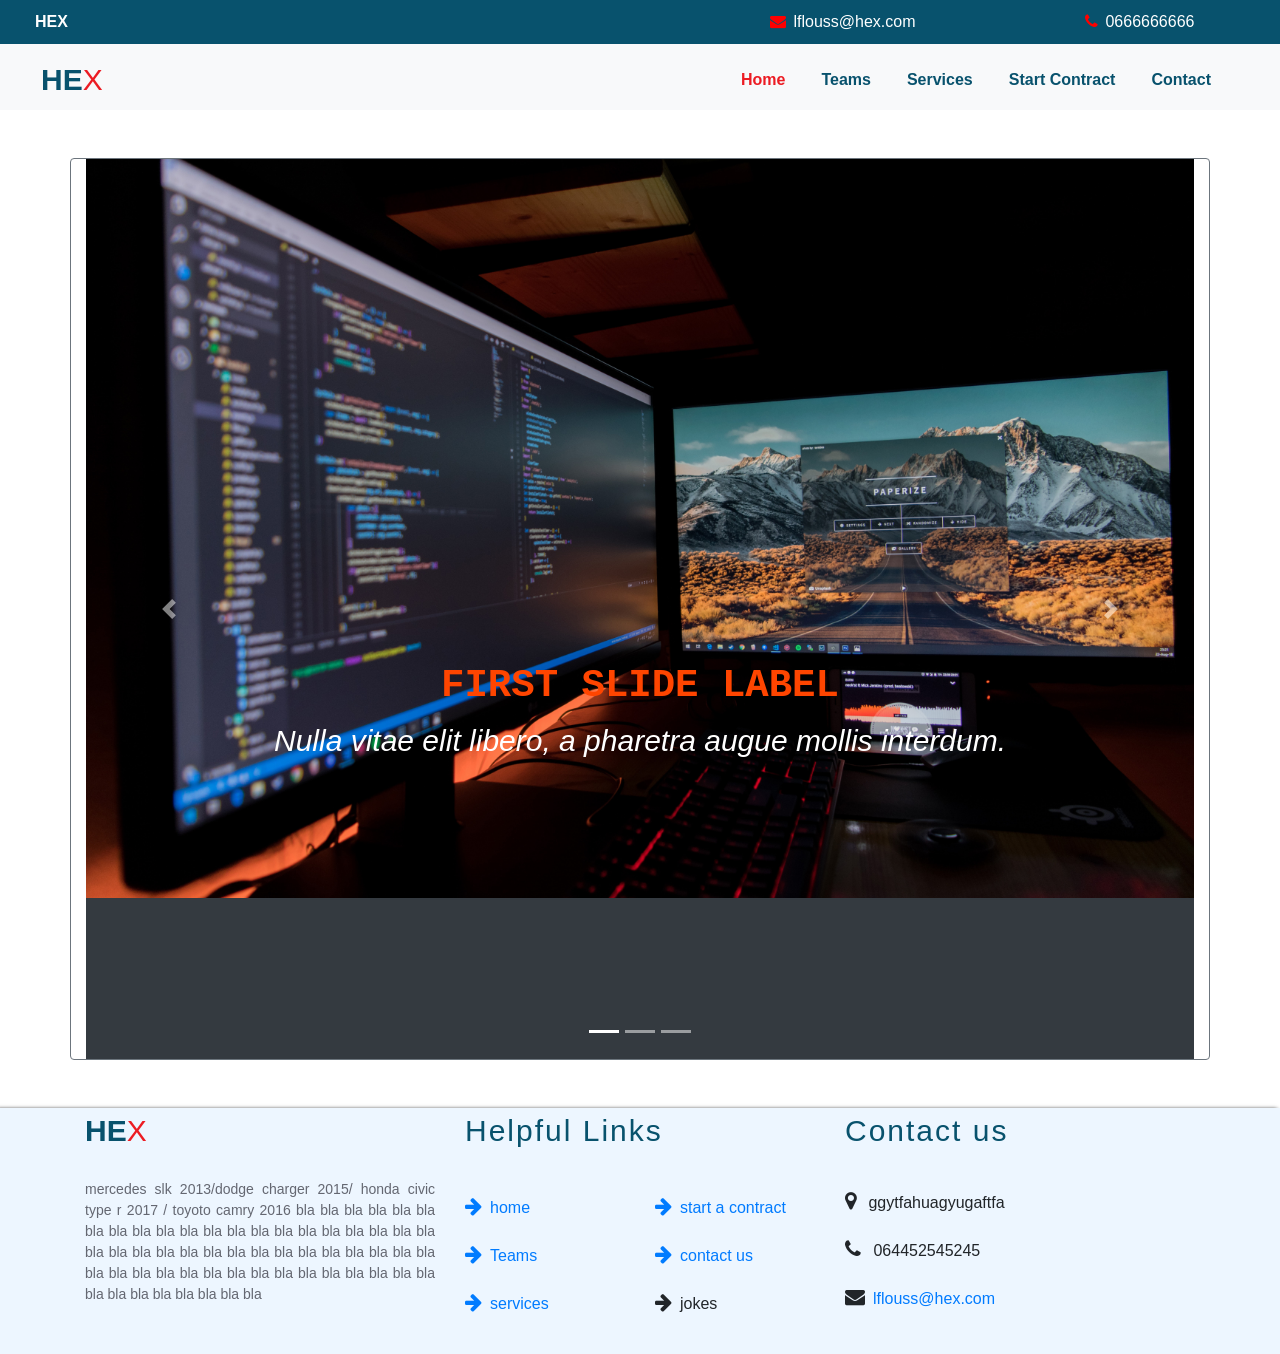
==== index.html @ 20337694 "'first prototype" ====
<!DOCTYPE html>
<html>
<head>
	<meta charset="utf-8">
	<title>HEX</title>
	<meta name="viewport" content="width=device-width, initial-scale=1, shrink-to-fit=no">
	<link rel="stylesheet" href="https://cdnjs.cloudflare.com/ajax/libs/font-awesome/4.7.0/css/font-awesome.min.css">
	<!--Links for css-->
	<link rel="stylesheet" type="text/css" href="css/bootstrap.min.css">
	<link rel="stylesheet" type="text/css" href="css/fontawesome.min.css">
	<link rel="stylesheet" type="text/css" href="css/style.css">
</head>
<body>
	<!--Start Upper bar --->
      <div class="Upper-bar">
        <div class="container-fluid">
            <div class="row">
                <div class="col-sm-3 col-md  col-lg-7">
                    <a href="index.html"><strong> HEX</strong></a>
                </div>
                <div class="col-sm-6 col-md col-lg-3">
                    <a href="mailto:lflouss@hex.com"><i class="fa fa-envelope "></i> lflouss@hex.com</a>
                </div>
                <div class="col-sm-3 col-md col-lg-1.5">
                    <a href="https://www.google.com/search?q=dude+with+anime+glares&sxsrf=ALeKk004pT0_c4ZD56eqXZ0tZW7G7gRE-Q:1601569937985&source=lnms&tbm=isch&sa=X&ved=2ahUKEwj94PH56JPsAhXV3YUKHRAsCNIQ_AUoAXoECAsQAw&biw=1366&bih=657#imgrc=ymPOLWPreHEe1M"><i class="fa fa-phone "></i> 0666666666</a>
                </div>
            </div>
        </div>

     </div>
<!--End Upper bar --->
<!-- Start navbar--->
 <nav class="navbar navbar-expand-lg navbar-light bg-light">
 	<div class="container-fluid">
			  <a class="navbar-brand" href="index.html">
			  	<span>HE</span><span>X</span>
			  </a>
			  <button class="navbar-toggler" type="button" data-toggle="collapse" data-target="#main-bar" aria-controls="main-bar" aria-expanded="false" aria-label="Toggle navigation">
			    <span class="navbar-toggler-icon"></span>
			  </button>

			  <div class="collapse navbar-collapse" id="main-bar">
			    <ul class="navbar-nav ml-auto">
			      <li class="nav-item active">
			        <a class="nav-link" href="index.html">Home <span class="sr-only">(current)</span></a>
			      </li>
			      <li class="nav-item ">
			        <a class="nav-link" href="page_teams.html">Teams </a>
			      </li>
			      <li class="nav-item ">
			        <a class="nav-link" href="page_service.html">Services</a>
			      </li>
			       <li class="nav-item">
			        <a class="nav-link" href="page_contract.html">Start Contract</a>
			      </li>
			       <li class="nav-item">
			        <a class="nav-link" href="page_contact_us.html">Contact</a>
			      </li>
			     </ul>
			    
			   
			  </div>
	</div>
</nav>
<!-- end navbar---->

<!-- start Slider---->
<div class="container  my-5 border border-secondary rounded">
	<div id="carouselExampleCaptions" class="carousel slide bg-dark" data-ride="carousel">
		  <ol class="carousel-indicators">
		    <li data-target="#carouselExampleCaptions" data-slide-to="0" class="active"></li>
		    <li data-target="#carouselExampleCaptions" data-slide-to="1"></li>
		    <li data-target="#carouselExampleCaptions" data-slide-to="2"></li>
		  </ol>
		  <div class="carousel-inner">
		    <div class="carousel-item active">
		      <img src="images/s2.jpg" class="d-block w-100" alt="...">
		      <div class="carousel-caption d-none d-md-block">
		        <h5>First slide label</h5>
		        <p>Nulla vitae elit libero, a pharetra augue mollis interdum.</p>
		      </div>
		    </div>
		    <div class="carousel-item">
		      <img src="images/s3.jpg" class="d-block w-100" alt="...">
		      <div class="carousel-caption d-none d-md-block">
		        <h5>Second slide label</h5>
		        <p>Lorem ipsum dolor sit amet, consectetur adipiscing elit.</p>
		      </div>
		    </div>
		    <div class="carousel-item">
		      <img src="images/s4.jpg" class="d-block w-100" alt="...">
		      <div class="carousel-caption d-none d-md-block">
		        <h5>Third slide label</h5>
		        <p>Praesent commodo cursus magna, vel scelerisque nisl consectetur.</p>
		      </div>
		    </div>
		  </div>
		  <a class="carousel-control-prev" href="#carouselExampleCaptions" role="button" data-slide="prev">
		    <span class="carousel-control-prev-icon" aria-hidden="true"></span>
		    <span class="sr-only">Previous</span>
		  </a>
		  <a class="carousel-control-next" href="#carouselExampleCaptions" role="button" data-slide="next">
		    <span class="carousel-control-next-icon" aria-hidden="true"></span>
		    <span class="sr-only">Next</span>
		  </a>
	</div>
</div>
<!-- END SLIDER -->
		
	
  <!--footer-->
  <div class="Footer">
	<div class="container">
	  <div class="row">
	   <div class="col-sm-4">
		 <div class="site-info">
		   <h2 class="text-left"><span>HE</span><span>X</span></h2>
			 <p>mercedes slk 2013/dodge charger 2015/ honda civic type r 2017 / toyoto camry 2016 bla bla bla bla bla bla bla 
				bla bla bla bla bla bla bla bla bla bla bla bla bla 
				bla bla bla bla bla bla bla bla bla bla bla bla bla 
				bla bla bla bla bla bla bla bla bla bla bla bla bla 
				bla bla bla bla bla bla bla bla bla bla bla bla bla </p>
			 
		 </div>
	   </div>
	   <div class="col-sm-4">
		  <div class="helpful-links text-left">
		   <h2>Helpful Links</h2>
			<div class="row">
			  <div class="col">
				<ul class="list-unstyled">
				  <li><a href="index.html"><i class="befor fa fa-arrow-right"></i>home</li></a>
				  <li><a href="page_teams.html"><i class="befor fa fa-arrow-right"></i>Teams</li></a>
				  <li><a href="page_service.html"><i class="befor fa fa-arrow-right"></i>services</li></a>
				</ul>
			  </div>
			  <div class="col">
				<ul class="list-unstyled">
				  <li><a href="page_contract.html"><i class="befor fa fa-arrow-right"></i>start a contract</li></a>
				  <li><a href="page_contact_us.html"><i class="befor fa fa-arrow-right"></i>contact us</li></a>
				  <li><a onclick=joking() ><i class="befor fa fa-arrow-right"></i>jokes</li></a>
				</ul>
			  </div>
 
			</div>
		  </div>
	   </div>
	   <div class="col-sm-4">
		  <div class="contact text-left">
			<h2>Contact us</h2>
			<ul class="list-unstyled">
			  <li><i class="befor fa fa-map-marker "></i>  ggytfahuagyugaftfa</li>
			   <li><i class="befor fa  fa-phone"></i>   064452545245</li>
				<li><i class="befor fa fa-envelope"></i><a href="mailto:lflouss@hex.com?subject=contact" style="text-decoration: none;">lflouss@hex.com</a></li>
			</ul>
		  </div>
	   </div>
		
	  </div>
	</div>
 
  </div>
  
 
 
	 <!---Emd Footer --->
 
 
 
	 <script src="jokes.js"></script>
	 <script src="https://code.jquery.com/jquery-3.5.1.slim.min.js" integrity="sha384-DfXdz2htPH0lsSSs5nCTpuj/zy4C+OGpamoFVy38MVBnE+IbbVYUew+OrCXaRkfj" crossorigin="anonymous"></script>
	 <script src="https://cdn.jsdelivr.net/npm/popper.js@1.16.1/dist/umd/popper.min.js" integrity="sha384-9/reFTGAW83EW2RDu2S0VKaIzap3H66lZH81PoYlFhbGU+6BZp6G7niu735Sk7lN" crossorigin="anonymous"></script>
	 <script src="https://stackpath.bootstrapcdn.com/bootstrap/4.5.2/js/bootstrap.min.js" integrity="sha384-B4gt1jrGC7Jh4AgTPSdUtOBvfO8shuf57BaghqFfPlYxofvL8/KUEfYiJOMMV+rV" crossorigin="anonymous"></script>
   </body>
 </html>
---- css/style.css ----
/*
theme name : tahar 
theme coder : karkaza 
FirstColor : ;
SecondColor: ;
*/

/* Start Upper bar*/

.Upper-bar{
    background-color: #08526d;
    color: #fff;
    padding: 10px;
    align-items: center;
}
.container-fluid a{
    color: #fff; text-decoration: none; margin-right: 10px; margin-left: 10px;  margin-bottom: -5px;
    
}
.container-fluid a i{
    color: red; margin-right: 3px; 
    
}


/*End Upper bar*/
/*start navbar */

.navbar-brand > span{
  font-size: 30px;
}
.navbar-brand span:first-child{
    font-weight: bold;
    color: #08526d;
}
.navbar-brand span:last-child{
    color: #ec1c23;
}
.navbar-light .navbar-nav{
    margin-right: 20px;
}
.navbar-light .navbar-nav .nav-link {
    font-size: 16px;
    font-weight: bold;
    color: #08526d;
    margin-left: 10px;
}
.navbar-light .navbar-nav .nav-link:hover{
    color: #ec1c23;
    -webkit-background-size:cover !important;
    -moz-background-size: cover;
    -o-background-size:cover;
}

.navbar-light .navbar-nav .active>.nav-link {
    color: #ec1c23 !important;
}
/*end navbar*/
/*start slider*/

.carousel-item{
    height: 100vh;
    min-height: 300px;
    background:no-repeat center center scroll;
    -webkit-background-size:cover !important;
    -moz-background-size: cover;
    -o-background-size:cover;
}
.carousel-caption{
    /*margin-bottom: 230px;*/
    bottom: 260px;
    
}
.carousel-caption h5{
    text-transform: uppercase; 
    font-size: xxx-large;
    font-weight: bold;
    font-family: monospace;
    color: orangered;

}
.carousel-caption p{
    font-size: 30px;
    font-style: oblique;
    font-weight: 100;
}

/*end slider*/

/* Start Teams*/
body{
    height: 200px;
}
.teams {
  padding: 20px 0;
}

/* .teams  h1 {
    font-size: 40px;
    color: #08526d;
     margin-bottom: -.5rem;
    letter-spacing: 5px;
} */
.teams p{
    font-size: 14px;
    color:#3a3c46c4;
    margin-bottom: 20px;
    font-weight: 400;
}
.teams span{
    font-size: 34px;
    color:#3a3c46c4;
    font-weight: 400;
    color: #ec1c23;

}
.teams .card {
    margin-bottom: 15px;
}
.teams .card a {
    position: relative;
    margin-left: 7px;
    bottom: -7px;
    /*left: 65px;*/
    border: 10px;
    padding: 2px 8px;
}
.teams .card .btn{
  color: #fff;
  background-color: #0c749abf;
}
.teams .card .btn:hover{
  color: #fff;
  background-color: #ec1c23;
}
.teams .card .card-link{
  color: #0c749abf;
}
.teams .card .card-link:hover{
  color: #ec1c23;
}

/*End Teams */

/* Start Footer */

.Footer {
    margin-top: 20px;
 background-color: rgb(0 123 255 / 7%);
     box-shadow: -3px 1px 4px 0px black;
}
.Footer .container {
   
    
}
.Footer .row{
    padding: 40px 0;
}
.Footer .site-info h2,.helpful-links h2,.contact h2{
  font-size: 30px;
  margin-bottom: 30px;
  font-family: unset;
}
.Footer .helpful-links h2,.contact h2{
    color: #08526d;
    letter-spacing: 2px;
}
.site-info h2 span:first-child{
    font-weight: bold;
    color: #08526d;
}
.site-info h2 span:last-child{
    color: #ec1c23;
}
.site-info p{
    font-size: 14px;
    color:#3a3c46c4;
    margin-bottom: 20px;
    font-weight: 400;
    text-align: justify;
}
.Footer .site-info a {
    position: absolute;
    right: 270px;
    text-decoration: none;
}
.Footer .site-info .fa,.helpful-links  .fa, .contact .fa{
    margin-right: 8px;
    font-size: 20px;

}

.Footer .row {
    padding: 5px 0;
}
.Footer .helpful-links ul li{
   line-height: 3;
}
.contact ul li{
     line-height: 3;
}
/*END Footer */
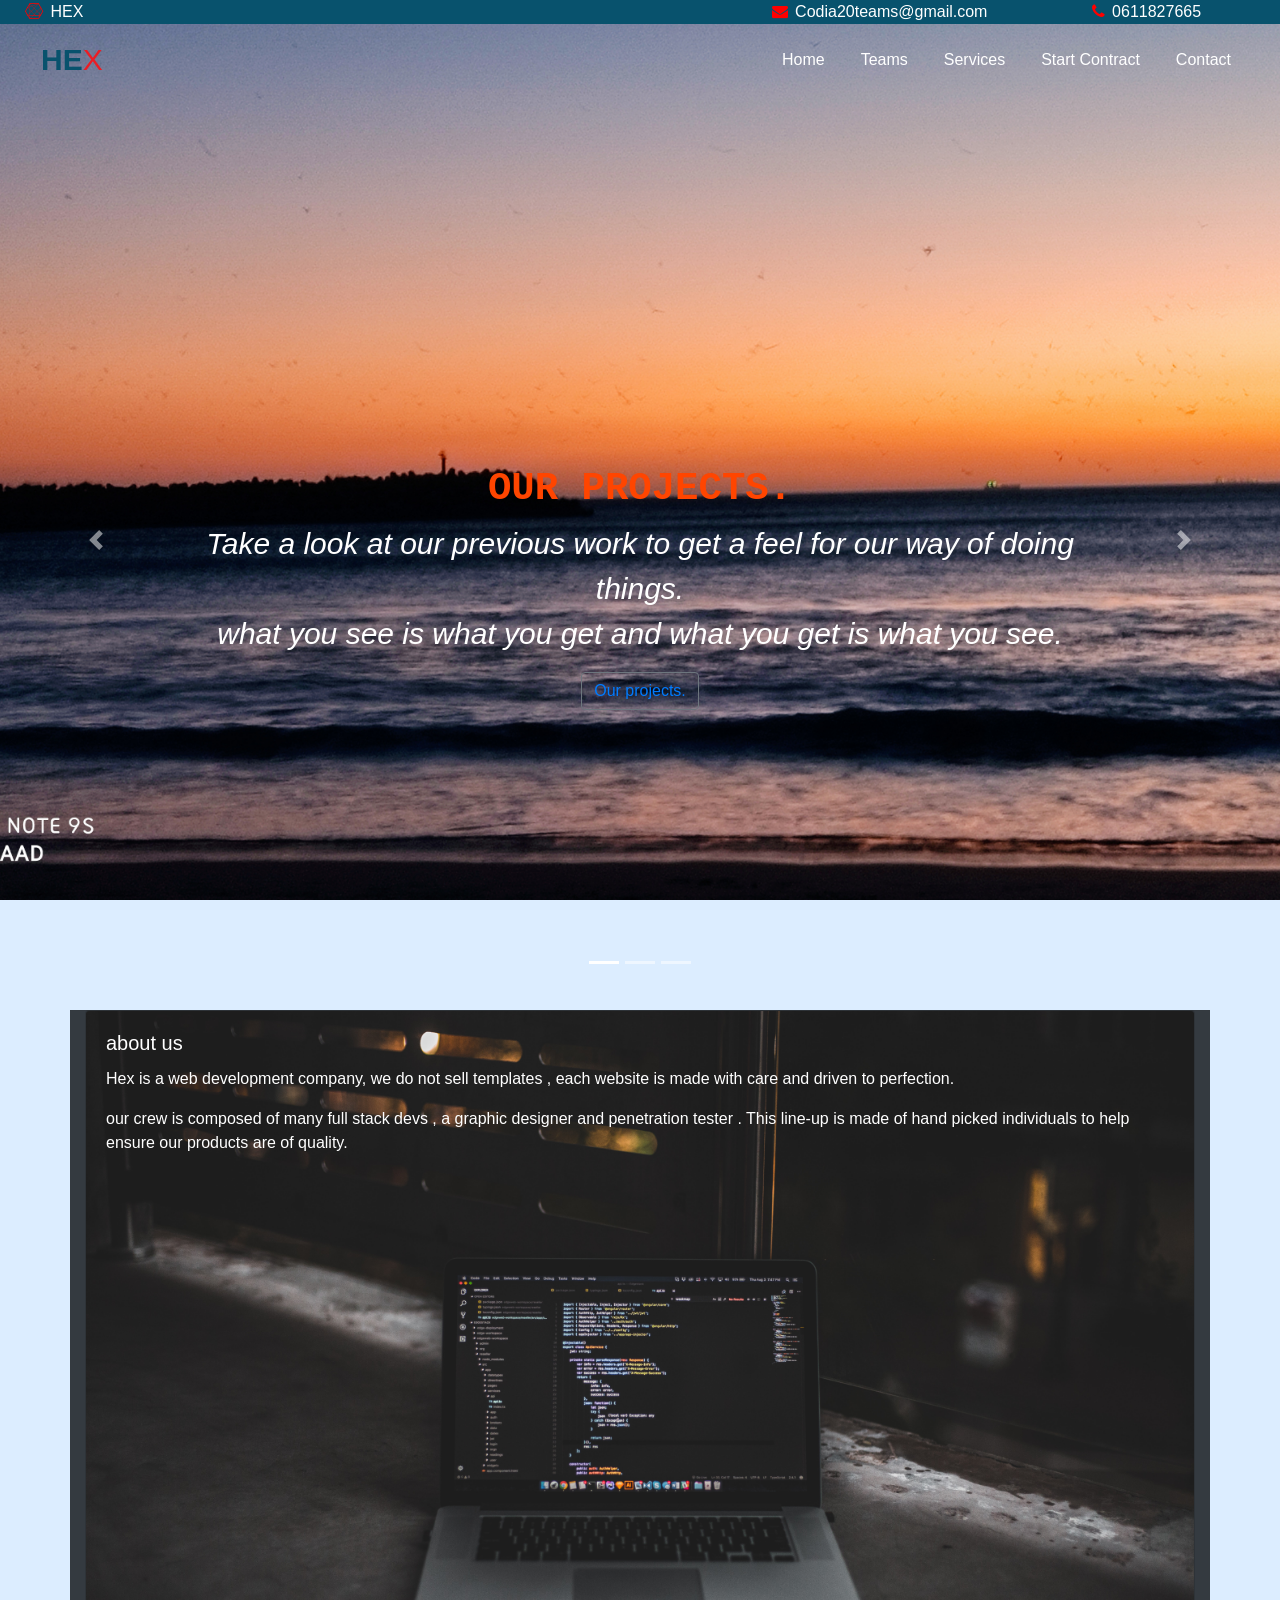
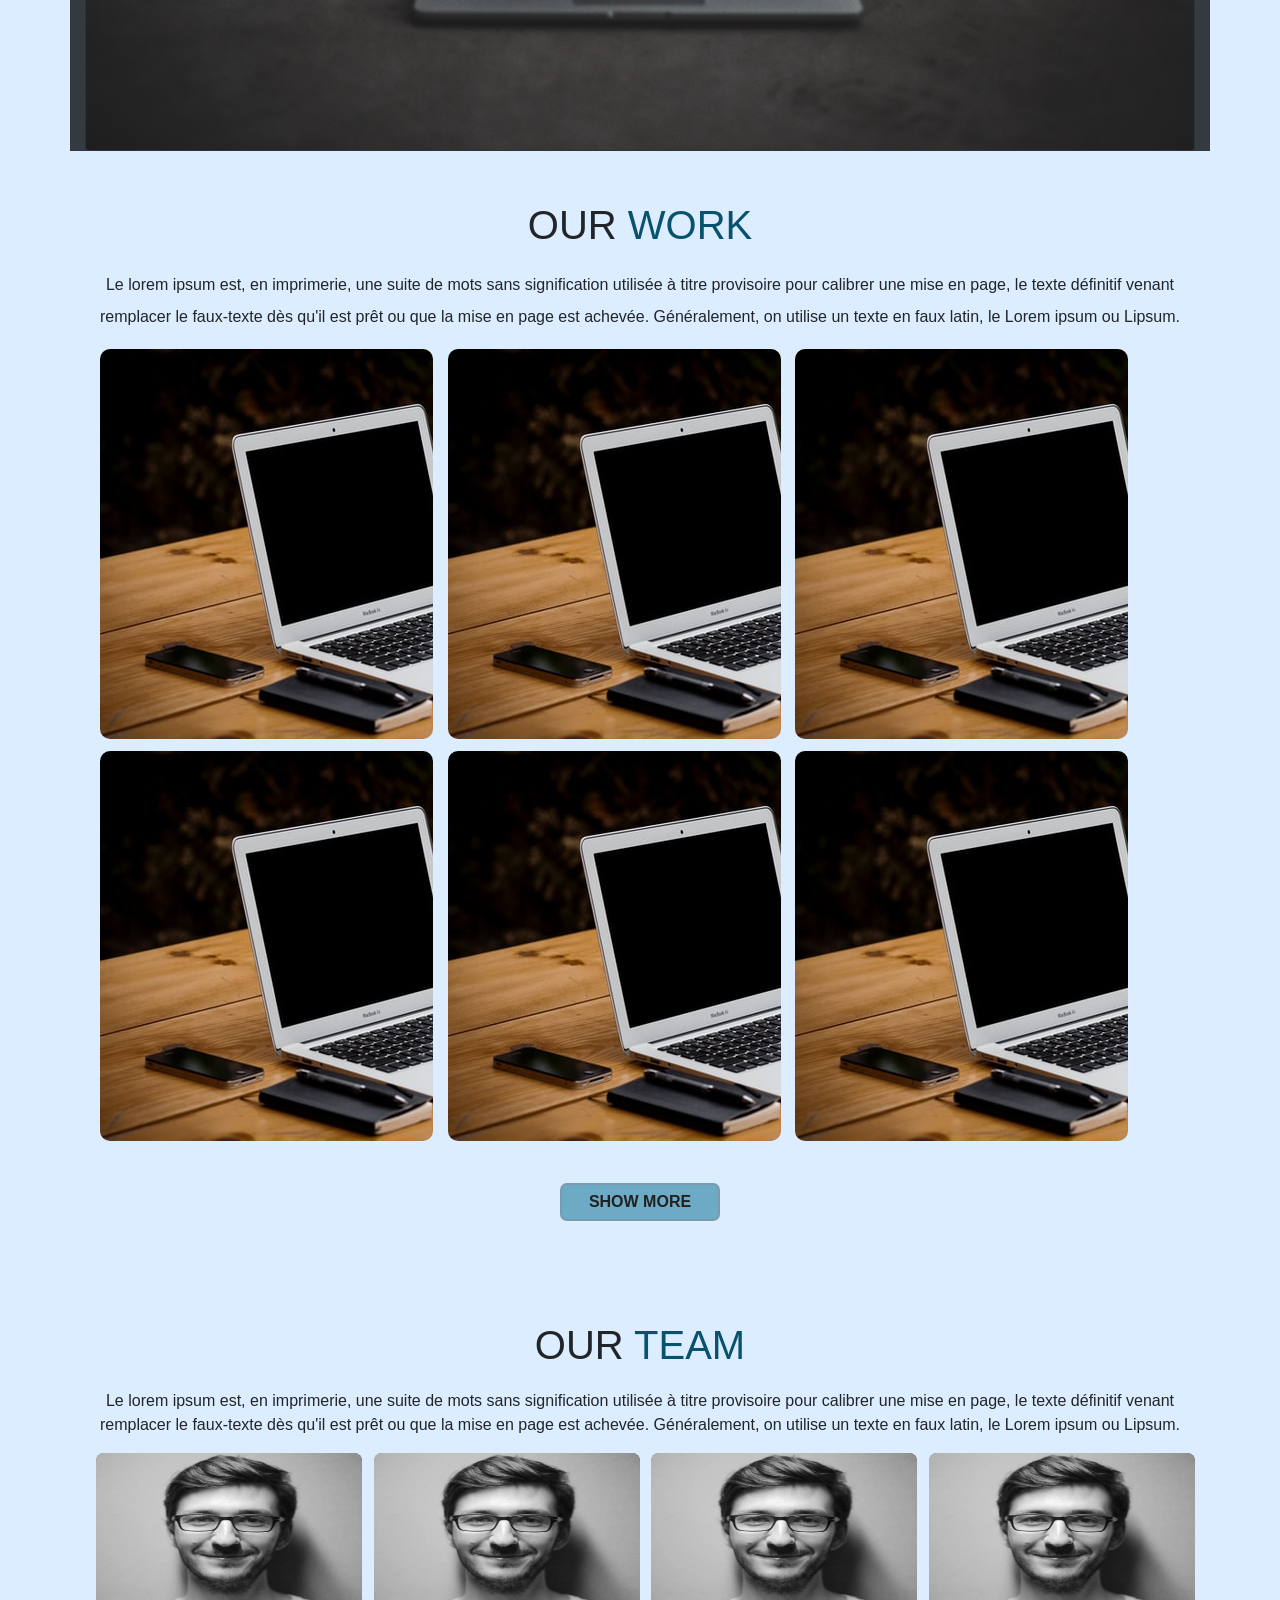
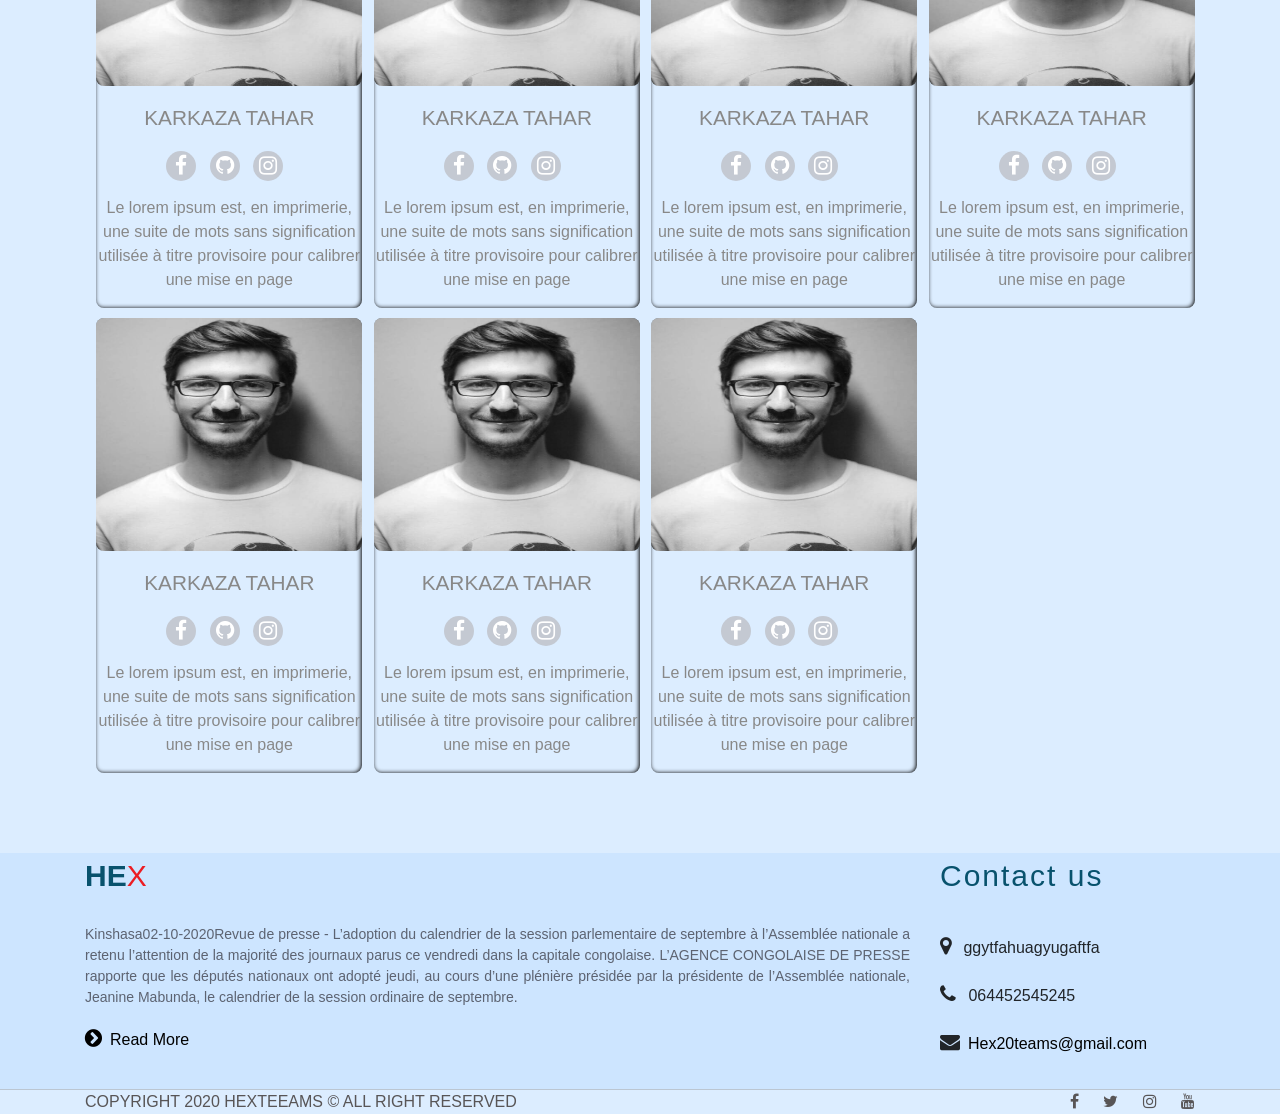
==== commit ddd2f2da: "newest" ====
--- a/index.html
+++ b/index.html
@@ -8,21 +8,23 @@
 	<!--Links for css-->
 	<link rel="stylesheet" type="text/css" href="css/bootstrap.min.css">
 	<link rel="stylesheet" type="text/css" href="css/fontawesome.min.css">
-	<link rel="stylesheet" type="text/css" href="css/style.css">
+	<link rel="stylesheet" type="text/css" href="css/mod2style.css">
 </head>
 <body>
+<section class="back">
+ <div class="sticky-top">
 	<!--Start Upper bar --->
       <div class="Upper-bar">
         <div class="container-fluid">
             <div class="row">
                 <div class="col-sm-3 col-md  col-lg-7">
-                    <a href="index.html"><strong> HEX</strong></a>
+                    <a href="#"><i class="fa fa-connectdevelop"></i> HEX</a>
                 </div>
                 <div class="col-sm-6 col-md col-lg-3">
-                    <a href="mailto:lflouss@hex.com"><i class="fa fa-envelope "></i> lflouss@hex.com</a>
+                    <a href="#"><i class="fa fa-envelope "></i> Codia20teams@gmail.com</a>
                 </div>
                 <div class="col-sm-3 col-md col-lg-1.5">
-                    <a href="https://www.google.com/search?q=dude+with+anime+glares&sxsrf=ALeKk004pT0_c4ZD56eqXZ0tZW7G7gRE-Q:1601569937985&source=lnms&tbm=isch&sa=X&ved=2ahUKEwj94PH56JPsAhXV3YUKHRAsCNIQ_AUoAXoECAsQAw&biw=1366&bih=657#imgrc=ymPOLWPreHEe1M"><i class="fa fa-phone "></i> 0666666666</a>
+                    <a href="#"><i class="fa fa-phone "></i> 0611827665</a>
                 </div>
             </div>
         </div>
@@ -30,43 +32,42 @@
      </div>
 <!--End Upper bar --->
 <!-- Start navbar--->
- <nav class="navbar navbar-expand-lg navbar-light bg-light">
- 	<div class="container-fluid">
-			  <a class="navbar-brand" href="index.html">
-			  	<span>HE</span><span>X</span>
-			  </a>
-			  <button class="navbar-toggler" type="button" data-toggle="collapse" data-target="#main-bar" aria-controls="main-bar" aria-expanded="false" aria-label="Toggle navigation">
-			    <span class="navbar-toggler-icon"></span>
-			  </button>
-
-			  <div class="collapse navbar-collapse" id="main-bar">
-			    <ul class="navbar-nav ml-auto">
-			      <li class="nav-item active">
-			        <a class="nav-link" href="index.html">Home <span class="sr-only">(current)</span></a>
-			      </li>
-			      <li class="nav-item ">
-			        <a class="nav-link" href="page_teams.html">Teams </a>
-			      </li>
-			      <li class="nav-item ">
-			        <a class="nav-link" href="page_service.html">Services</a>
-			      </li>
-			       <li class="nav-item">
-			        <a class="nav-link" href="page_contract.html">Start Contract</a>
-			      </li>
-			       <li class="nav-item">
-			        <a class="nav-link" href="page_contact_us.html">Contact</a>
-			      </li>
-			     </ul>
-			    
-			   
-			  </div>
-	</div>
+ <nav class="navbar  navbar-expand-lg " style="background-color: transparent;">
+  <div class="container-fluid">
+        <a class="navbar-brand" href="#">
+          <span>HE</span><span>X</span>
+        </a>
+        <button class="navbar-toggler navbar-light bg-light" type="button" data-toggle="collapse" data-target="#main-bar" aria-controls="main-bar" aria-expanded="false" aria-label="Toggle navigation">
+          <span class="navbar-toggler-icon"></span>
+        </button>
+
+        <div class="collapse navbar-collapse" id="main-bar">
+          <ul class="navbar-nav ml-auto">
+            <li class="nav-item active">
+              <a class="nav-link" href="index.html">Home </a>
+            </li>
+            <li class="nav-item ">
+              <a class="nav-link" href="teams.html">Teams </a>
+            </li>
+            <li class="nav-item ">
+              <a class="nav-link" href="page_service.html">Services</a>
+            </li>
+             <li class="nav-item">
+              <a class="nav-link" href="page_contract.html">Start Contract</a>
+            </li>
+             <li class="nav-item">
+              <a class="nav-link" href="page_contact_us.html">Contact</a>
+            </li>
+           </ul>
+          
+         
+        </div>
+  </div>
 </nav>
+</div>
 <!-- end navbar---->
-
 <!-- start Slider---->
-<div class="container  my-5 border border-secondary rounded">
-	<div id="carouselExampleCaptions" class="carousel slide bg-dark" data-ride="carousel">
+	<div id="carouselExampleCaptions" class="carousel slide" data-ride="carousel">
 		  <ol class="carousel-indicators">
 		    <li data-target="#carouselExampleCaptions" data-slide-to="0" class="active"></li>
 		    <li data-target="#carouselExampleCaptions" data-slide-to="1"></li>
@@ -74,24 +75,27 @@
 		  </ol>
 		  <div class="carousel-inner">
 		    <div class="carousel-item active">
-		      <img src="images/s2.jpg" class="d-block w-100" alt="...">
+		      
 		      <div class="carousel-caption d-none d-md-block">
-		        <h5>First slide label</h5>
-		        <p>Nulla vitae elit libero, a pharetra augue mollis interdum.</p>
+		        <h5>Our Projects.</h5>
+            <p>Take a look at our previous work to get a feel for our way of doing things. <br> <i> what you see is what you get and what you get is what you see.</i></p>
+            <button  type="button" class="btn btn-outline-secondary"><a href="#projects"> Our projects.</a></button>
 		      </div>
 		    </div>
 		    <div class="carousel-item">
-		      <img src="images/s3.jpg" class="d-block w-100" alt="...">
+		      
 		      <div class="carousel-caption d-none d-md-block">
-		        <h5>Second slide label</h5>
-		        <p>Lorem ipsum dolor sit amet, consectetur adipiscing elit.</p>
+		        <h5>HEX, websites woth hex the value</h5>
+		        <p>We are a company founded by 6 proud persons, together we are the Hexagon. <br>And the costumer is the 4th dimention.</p>
+            <button href="" type="button" class="btn btn-outline-secondary"><a href="#aboutus"> About us</a></button>
 		      </div>
 		    </div>
 		    <div class="carousel-item">
-		      <img src="images/s4.jpg" class="d-block w-100" alt="...">
+		      
 		      <div class="carousel-caption d-none d-md-block">
-		        <h5>Third slide label</h5>
-		        <p>Praesent commodo cursus magna, vel scelerisque nisl consectetur.</p>
+		        <h5>Meet the Hexagon .</h5>
+		        <p>Have a look at our humble crew, we want you to feel home. <br> yet, Treated as a guest.</p>
+             <button href="#crew" type="button" class="btn btn-outline-secondary">Soliders</button>
 		      </div>
 		    </div>
 		  </div>
@@ -103,73 +107,236 @@
 		    <span class="carousel-control-next-icon" aria-hidden="true"></span>
 		    <span class="sr-only">Next</span>
 		  </a>
-	</div>
-</div>
-<!-- END SLIDER -->
-		
-	
-  <!--footer-->
-  <div class="Footer">
-	<div class="container">
-	  <div class="row">
-	   <div class="col-sm-4">
-		 <div class="site-info">
-		   <h2 class="text-left"><span>HE</span><span>X</span></h2>
-			 <p>mercedes slk 2013/dodge charger 2015/ honda civic type r 2017 / toyoto camry 2016 bla bla bla bla bla bla bla 
-				bla bla bla bla bla bla bla bla bla bla bla bla bla 
-				bla bla bla bla bla bla bla bla bla bla bla bla bla 
-				bla bla bla bla bla bla bla bla bla bla bla bla bla 
-				bla bla bla bla bla bla bla bla bla bla bla bla bla </p>
-			 
-		 </div>
-	   </div>
-	   <div class="col-sm-4">
-		  <div class="helpful-links text-left">
-		   <h2>Helpful Links</h2>
-			<div class="row">
-			  <div class="col">
-				<ul class="list-unstyled">
-				  <li><a href="index.html"><i class="befor fa fa-arrow-right"></i>home</li></a>
-				  <li><a href="page_teams.html"><i class="befor fa fa-arrow-right"></i>Teams</li></a>
-				  <li><a href="page_service.html"><i class="befor fa fa-arrow-right"></i>services</li></a>
-				</ul>
-			  </div>
-			  <div class="col">
-				<ul class="list-unstyled">
-				  <li><a href="page_contract.html"><i class="befor fa fa-arrow-right"></i>start a contract</li></a>
-				  <li><a href="page_contact_us.html"><i class="befor fa fa-arrow-right"></i>contact us</li></a>
-				  <li><a onclick=joking() ><i class="befor fa fa-arrow-right"></i>jokes</li></a>
-				</ul>
-			  </div>
+	</div>	
+</section>
+	<!-- END SLIDER -->
+
+  <!-- Start About Us -->
+
+      <div id="aboutus" class="container bg-dark">
+        <div class="card bg-dark text-white">
+          <img src="images/im2.jpg" class="card-img" alt="mhaymed">
+          <div class="card-img-overlay">
+            <h5 class="card-title">about us</h5>
+            <p class="card-text">Hex is a web development company, we do not sell templates , each website is made with care and driven to perfection. </p>
+            <p class="card-text">our crew is composed of many full stack devs , a graphic designer and penetration tester . This line-up is made of hand picked individuals to help ensure our products are of quality.</p>
+          </div>
+          </div>
+      </div>
+
+  <!-- End About Us ---> 
+<!--- Start Our Work -->
+ <div class="our-work text-center" id="projects">
+   <div class="container">
+    <h2 class="upper">our<span class="main-color"> work</span></h2>
+     <p>Le lorem ipsum est, en imprimerie, une suite de mots sans signification utilisée à titre provisoire pour calibrer une mise en page, le texte définitif venant remplacer le faux-texte dès qu'il est prêt ou que la mise en page est achevée. Généralement, on utilise un texte en faux latin, le Lorem ipsum ou Lipsum.</p>
+     <div class="items-box">
+       <div class="item">
+         <img src="images/im22.jpg" alt=""/>
+         <div class="over">
+           <h4 class="upper">web design</h4>
+           <p>remplacer le faux-texte dès qu'il est prêt ou que la mise en page est achevée. Généralement, on utilise un texte en faux latin, le Lorem ipsum ou Lipsum.</p>
+           <button class="upper"> show project</button>
+         </div>
+       </div>
+       <div class="item">
+         <img src="images/im22.jpg" alt=""/>
+         <div class="over">
+           <h4 class="upper">web design</h4>
+           <p>remplacer le faux-texte dès qu'il est prêt ou que la mise en page est achevée. Généralement, on utilise un texte en faux latin, le Lorem ipsum ou Lipsum.</p>
+           <button class="upper"> show project</button>
+         </div>
+       </div>
+       <div class="item">
+         <img src="images/im22.jpg" alt=""/>
+         <div class="over">
+           <h4 class="upper">web design</h4>
+           <p>remplacer le faux-texte dès qu'il est prêt ou que la mise en page est achevée. Généralement, on utilise un texte en faux latin, le Lorem ipsum ou Lipsum.</p>
+           <button class="upper"> show project</button>
+         </div>
+       </div>
+       <div class="item">
+         <img src="images/im22.jpg" alt=""/>
+         <div class="over">
+           <h4 class="upper">web design</h4>
+           <p>remplacer le faux-texte dès qu'il est prêt ou que la mise en page est achevée. Généralement, on utilise un texte en faux latin, le Lorem ipsum ou Lipsum.</p>
+           <button class="upper"> show project</button>
+         </div>
+       </div>
+       <div class="item">
+         <img src="images/im22.jpg" alt=""/>
+         <div class="over">
+           <h4 class="upper">web design</h4>
+           <p>remplacer le faux-texte dès qu'il est prêt ou que la mise en page est achevée. Généralement, on utilise un texte en faux latin, le Lorem ipsum ou Lipsum.</p>
+           <button class="upper"> show project</button>
+         </div>
+       </div>
+       <div class="item">
+         <img src="images/im22.jpg" alt=""/>
+         <div class="over">
+           <h4 class="upper">web design</h4>
+           <p>remplacer le faux-texte dès qu'il est prêt ou que la mise en page est achevée. Généralement, on utilise un texte en faux latin, le Lorem ipsum ou Lipsum.</p>
+           <button class="upper"> show project</button>
+         </div>
+       </div>
+       <div class="item hidden">
+         <img src="images/im22.jpg" alt=""/>
+       </div>
+       <div class="item hidden">
+         <img src="images/im22.jpg" alt=""/>
+       </div>
+       <div class="item hidden">
+         <img src="images/im22.jpg" alt=""/>
+       </div>
+     </div>
+     <button class="show-more upper">show more</button>
+   </div>
+ </div>
+<!-- END Our work -->
+<!-- Start Our team -->
+ <div class="our-team text-center" id="crew">
+   <div class="container">
+     <h2 class="upper">our<span class="main-color"> team</span></h2>
+     <p class="main">Le lorem ipsum est, en imprimerie, une suite de mots sans signification utilisée à titre provisoire pour calibrer une mise en page, le texte définitif venant remplacer le faux-texte dès qu'il est prêt ou que la mise en page est achevée. Généralement, on utilise un texte en faux latin, le Lorem ipsum ou Lipsum.</p>
+     <div class="the-team">
+       <div class="person">
+         <img src="images/p1.jpg">
+         <h3 class="upper">karkaza tahar</h3>
+         <div class="social-icons">
+           <i class="fa fa-facebook fa-lg"></i>
+            <i class="fa fa-github fa-lg"></i>
+             <i class="fa fa-instagram fa-lg"></i>
+         </div>
+         <p>Le lorem ipsum est, en imprimerie, une suite de mots sans signification utilisée à titre provisoire pour calibrer une mise en page</p>
+       </div>
+       <div class="person">
+         <img src="images/p1.jpg">
+         <h3 class="upper">karkaza tahar</h3>
+         <div class="social-icons">
+           <i class="fa fa-facebook fa-lg"></i>
+            <i class="fa fa-github fa-lg"></i>
+             <i class="fa fa-instagram fa-lg"></i>
+         </div>
+         <p>Le lorem ipsum est, en imprimerie, une suite de mots sans signification utilisée à titre provisoire pour calibrer une mise en page</p>
+       </div>
+       <div class="person">
+         <img src="images/p1.jpg">
+         <h3 class="upper">karkaza tahar</h3>
+         <div class="social-icons">
+           <i class="fa fa-facebook fa-lg"></i>
+            <i class="fa fa-github fa-lg"></i>
+             <i class="fa fa-instagram fa-lg"></i>
+         </div>
+         <p>Le lorem ipsum est, en imprimerie, une suite de mots sans signification utilisée à titre provisoire pour calibrer une mise en page</p>
+       </div>
+       <div class="person">
+         <img src="images/p1.jpg">
+         <h3 class="upper">karkaza tahar</h3>
+         <div class="social-icons">
+           <i class="fa fa-facebook fa-lg"></i>
+            <i class="fa fa-github fa-lg"></i>
+             <i class="fa fa-instagram fa-lg"></i>
+         </div>
+         <p>Le lorem ipsum est, en imprimerie, une suite de mots sans signification utilisée à titre provisoire pour calibrer une mise en page</p>
+       </div>
+       <div class="person">
+         <img src="images/p1.jpg">
+         <h3 class="upper">karkaza tahar</h3>
+         <div class="social-icons">
+           <i class="fa fa-facebook fa-lg"></i>
+            <i class="fa fa-github fa-lg"></i>
+             <i class="fa fa-instagram fa-lg"></i>
+         </div>
+         <p>Le lorem ipsum est, en imprimerie, une suite de mots sans signification utilisée à titre provisoire pour calibrer une mise en page</p>
+       </div>
+       <div class="person">
+         <img src="images/p1.jpg">
+         <h3 class="upper">karkaza tahar</h3>
+         <div class="social-icons">
+           <i class="fa fa-facebook fa-lg"></i>
+            <i class="fa fa-github fa-lg"></i>
+             <i class="fa fa-instagram fa-lg"></i>
+         </div>
+         <p>Le lorem ipsum est, en imprimerie, une suite de mots sans signification utilisée à titre provisoire pour calibrer une mise en page</p>
+       </div>
+       <div class="person">
+         <img src="images/p1.jpg">
+         <h3 class="upper">karkaza tahar</h3>
+         <div class="social-icons">
+           <i class="fa fa-facebook fa-lg"></i>
+            <i class="fa fa-github fa-lg"></i>
+             <i class="fa fa-instagram fa-lg"></i>
+         </div>
+         <p>Le lorem ipsum est, en imprimerie, une suite de mots sans signification utilisée à titre provisoire pour calibrer une mise en page</p>
+       </div>
+     </div>
+   </div>
+ </div>
+
+<!-- END Our team -->
+
+
+
+	<!--- Start Footer -->
+ <div class="Footer">
+   <div class="container">
+     <div class="row">
+      <div class="col-sm-9">
+        <div class="site-info">
+          <h2 class="text-left"><span>HE</span><span>X</span></h2>
+            <p>Kinshasa02-10-2020Revue de presse - L’adoption du calendrier de la session parlementaire de septembre à l’Assemblée nationale a retenu l’attention de la majorité des journaux parus ce vendredi dans la capitale congolaise.
+            L’AGENCE CONGOLAISE DE PRESSE rapporte que les députés nationaux ont adopté jeudi, au cours d’une plénière présidée par la présidente de l’Assemblée nationale, Jeanine Mabunda, le calendrier de la session ordinaire de septembre.</p>
+            <a href="teams.html"><i class="befor fa fa-chevron-circle-right"></i>Read More</a>
+        </div>
+      </div>
+      
+      <div class="col-sm-3">
+         <div class="contact text-left">
+           <h2>Contact us</h2>
+           <ul class="list-unstyled">
+             <li><i class="befor fa fa-map-marker "></i>  ggytfahuagyugaftfa</li>
+              <li><i class="befor fa  fa-phone"></i>   064452545245</li>
+               <li><i class="befor fa fa-envelope"></i><a href="mailto:Hex20teams@gmail.com?subject=contact" style="text-decoration: none;">Hex20teams@gmail.com</a></li>
+           </ul>
+         </div>
+      </div>
+       
+     </div>
+   </div>
+
+ </div>
  
-			</div>
-		  </div>
-	   </div>
-	   <div class="col-sm-4">
-		  <div class="contact text-left">
-			<h2>Contact us</h2>
-			<ul class="list-unstyled">
-			  <li><i class="befor fa fa-map-marker "></i>  ggytfahuagyugaftfa</li>
-			   <li><i class="befor fa  fa-phone"></i>   064452545245</li>
-				<li><i class="befor fa fa-envelope"></i><a href="mailto:lflouss@hex.com?subject=contact" style="text-decoration: none;">lflouss@hex.com</a></li>
-			</ul>
-		  </div>
-	   </div>
-		
-	  </div>
-	</div>
+
+
+    <!---Emd Footer --->
+    <!-- Star CopyRight--->
+ <div class="Copyright">
+  <div class="container">
+    <div class="row">
+      <div class="col copy text-left text-uppercase">
+        copyright 2020 HexTeeams &copy; ALL right Reserved
+      </div>
+      <div class="col text-right">
+        <ul class="list-unstyled">
+          <li><a href="#"><i class="fa fa-facebook"></i></a></li>
+           <li><a href="#"><i class="fa fa-twitter"></i></a></li>
+           <li><a href="#"><i class="fa fa-instagram"></i></a></li>
+           <li><a href="#"><i class="fa fa-youtube"></i></a></li>
+        </ul>
+      </div>
+    </div>
+  </div>
+
+   
+ </div>
+
+
+    <!--- End Copyright---->
+ <script type="text/javascript" src="js/jquery-3.5.1.js"></script>
+  <script type="text/javascript" src="js/main.js"></script>
+ <script type="text/javascript" src="js/poper.min.js"></script>
+  <script type="text/javascript" src="js/bootstrap.min.js"></script>
  
-  </div>
-  
- 
- 
-	 <!---Emd Footer --->
- 
- 
- 
-	 <script src="jokes.js"></script>
-	 <script src="https://code.jquery.com/jquery-3.5.1.slim.min.js" integrity="sha384-DfXdz2htPH0lsSSs5nCTpuj/zy4C+OGpamoFVy38MVBnE+IbbVYUew+OrCXaRkfj" crossorigin="anonymous"></script>
-	 <script src="https://cdn.jsdelivr.net/npm/popper.js@1.16.1/dist/umd/popper.min.js" integrity="sha384-9/reFTGAW83EW2RDu2S0VKaIzap3H66lZH81PoYlFhbGU+6BZp6G7niu735Sk7lN" crossorigin="anonymous"></script>
-	 <script src="https://stackpath.bootstrapcdn.com/bootstrap/4.5.2/js/bootstrap.min.js" integrity="sha384-B4gt1jrGC7Jh4AgTPSdUtOBvfO8shuf57BaghqFfPlYxofvL8/KUEfYiJOMMV+rV" crossorigin="anonymous"></script>
-   </body>
- </html>+  <script src="app.js"></script>
+</body>
+</html>
--- a/css/mod2style.css
+++ b/css/mod2style.css
@@ -0,0 +1,462 @@
+/*
+theme name : tahar 
+theme coder : karkaza 
+FirstColor : ;
+SecondColor: ;
+*/
+
+/* about us */
+#aboutus{
+  margin-top: 20px;
+}
+
+
+.upper{
+  text-transform: uppercase;
+}
+.hidden{
+  display: none;
+}
+.main-color{
+  color: #08526d;
+}
+.main-background{
+  background-color: #08526d;
+}
+/*background slider fixed */
+.back{
+background-image: url(../asfi_1.jpg);
+    background-size: cover;
+    background-position: top center;
+    position: relative;
+    z-index: 1;
+        background-attachment: fixed;
+}
+/* Start Upper bar*/
+
+.Upper-bar{
+    background-color: #08526d;
+    color: #fff;
+    /*padding: 10px;*/
+    align-items: center;
+}
+.Upper-bar .logo,.tele-mail{
+  margin: 10px 0;
+}
+@media(max-width: 576px){
+  .Upper-bar .logo{
+    margin-bottom: 0;
+  }
+}
+.container-fluid a{
+    color: #fff; text-decoration: none; margin-right: 10px; margin-left: 10px;  margin-bottom: -5px;
+    
+}
+.container-fluid a i{
+    color: red; margin-right: 3px; 
+    
+}
+
+
+/*End Upper bar*/
+/*start navbar */
+.bg-light {
+    /*box-shadow: -4px 1px 5px 0px black; 
+    margin-bottom: 20px;*/
+}
+.navbar-brand > span{
+  font-size: 30px;
+}
+.navbar-brand span:first-child{
+    font-weight: bold;
+    color: #08526d;
+}
+.navbar-brand span:last-child{
+    color: #ec1c23;
+}
+.navbar-light .navbar-nav{
+    margin-right: 20px;
+}
+.navbar-light .navbar-nav .nav-link {
+    font-size: 16px;
+    font-weight: bold;
+    color: #08526d;
+    margin-left: 10px;
+}
+.navbar-light .navbar-nav .nav-link:hover{
+    color: #ec1c23;
+    -webkit-background-size:cover !important;
+    -moz-background-size: cover;
+    -o-background-size:cover;
+}
+
+.navbar-light .navbar-nav .active>.nav-link {
+    color: #ec1c23 !important;
+}
+.navbar .hamburger {
+    height: 60px;
+    width: 60px;
+    display: inline-block;
+    border: 3px solid white;
+    border-radius: 50%;
+    position: relative;
+    display: flex;
+    align-items: center;
+    justify-content: center;
+    z-index: 100;
+    cursor: pointer;
+    transform: scale(.8);
+    margin-right: 20px;
+}
+/*end navbar*/
+/*start slider*/
+.carousel{
+  
+}
+.carousel-item{
+    height: 100vh;
+    min-height: 300px;
+    background:no-repeat center center scroll;
+    -webkit-background-size:cover !important;
+    -moz-background-size: cover;
+    -o-background-size:cover;
+}
+.carousel-caption{
+    /*margin-bottom: 230px;*/
+    bottom: 260px;
+    
+}
+.carousel-caption h5{
+    text-transform: uppercase; 
+    font-size: xxx-large;
+    font-weight: bold;
+    font-family: monospace;
+    color: orangered;
+
+}
+.carousel-caption p{
+    font-size: 30px;
+    font-style: oblique;
+    font-weight: 100;
+}
+
+/*end slider*/
+/* Start Our work */
+.our-work{
+  padding: 50px 0;
+}
+.our-work h2{
+  font-weight: normal;
+  font-size: 40px;
+  margin-bottom: 20px;
+
+}
+.our-work h2 ~ p{
+  line-height: 2;
+  margin-bottom: 10px 0 40px;
+}
+button.show-more.upper {
+    color: #212121;
+    background: #2982a29e;
+    margin-top: 30px;
+    width: 160px;
+    border: 2px solid #90868666;
+    /* font-size: 20px; */
+    font-weight: bold;
+    border-radius: 7px;
+    padding: 5px;
+
+}
+button.show-more.upper:hover {
+    color: #fff;
+    background: black;
+    -webkit-transition:all .5s ease-in-out;
+    -moz-transition:all .5s ease-in-out;
+    -o-transition:all .5s ease-in-out;
+    transition:all .5s ease-in-out;
+}
+.our-work .items-box{
+  overflow: hidden;
+}
+.our-work .items-box .item{
+  float: left;
+  width: 30%;
+  overflow: hidden;
+  margin-left: 1.33333%;
+  margin-bottom: 12px;
+  border-radius: 10px;
+  position: relative;
+  height: 390px;
+}
+.our-work .items-box .item:hover .over{
+  display: block;
+
+}
+.our-work .items-box .over{
+ position: absolute;
+ top: 0;
+ left: 0;
+ width: 100%;
+ height: 100%;
+ background-color: rgba(247,96,14,.9);
+ color: #fff;
+ -webkit-transition:all .5s ease-in-out;
+    -moz-transition:all .5s ease-in-out;
+    -o-transition:all .5s ease-in-out;
+    transition:all .5s ease-in-out;
+   display: none;
+}
+.our-work .items-box .over h4{
+  margin-top: 130px;
+    margin-bottom: 20px;
+}
+.our-work .items-box .over p{
+     font-size: 15px;
+    /* font-style: oblique; */
+    font-weight: lighter;
+    margin-bottom: 10px;
+    line-height: 1.5;
+}
+.our-work .items-box .over button{
+    color: #f7f6f5;
+    background: transparent;
+    margin-top: 30px;
+    width: 160px;
+    border: 2px solid #efe6e6fc;
+    /* font-size: 20px; */
+    /* font-weight: bold; */
+    border-radius: 16px;
+    padding: 6px;
+    -webkit-transition:all .5s ease-in-out;
+    -moz-transition:all .5s ease-in-out;
+    -o-transition:all .5s ease-in-out;
+    transition:all .5s ease-in-out;
+}
+.our-work .items-box .over button:hover{
+  color: #e45c12;
+  background-color: #fff;
+}
+/*end Our work*/
+
+/* Start Our team */
+
+
+.our-team{
+  padding: 50px 0;
+}
+.our-team h2{
+  font-weight: normal;
+  font-size: 40px;
+  margin-bottom: 20px;
+
+}
+.our-team main{ /* paragraphe de team */
+  line-height: 2;
+  margin-bottom: 10px 0 40px;
+}
+.our-team .the-team{
+  overflow: hidden;
+}
+.our-team .the-team .person{
+  float: left;
+  width: 24%;
+  margin-left: 1%;
+  color: #888;
+  box-shadow: inset -1px 0px 4px black;
+      margin-bottom: 10px;
+    border-radius: 8px;
+}
+.our-team .the-team .person:hover {
+  color: #170d0dd9;
+  box-shadow: -3px 0px 3px black;
+    border-radius: 20px;
+}
+.our-team .the-team .person:hover img{
+  filter: none;
+  -webkit-filter: grayscale(0);
+}
+.our-team .the-team .person:hover .fa-facebook{
+  background-color:#3b5998;
+}
+.our-team .the-team .person:hover .fa-github{
+   background-color: #333;
+}
+.our-team .the-team .person:hover .fa-instagram{
+  background-color:#e1306c;
+}
+.our-team .the-team .person h3{
+    font-size: 1.3rem;
+    margin-top: 20px;
+    margin-bottom: 20px;
+  }
+  .our-team .the-team .person .social-icons i{
+    color: #fff;
+     margin-right: 9px;
+    margin-bottom: 15px;
+    background: #c1c6ceeb;;
+    height: 30px;
+    width: 30px;
+    line-height: 30px;
+    border-radius: 50%;
+  }
+ 
+.our-team .the-team .person img{
+    width: 266px;
+    height: 233px;
+ filter: gray;
+ filter: grayscale(1);
+ -webkit-filter: grayscale(1);
+  border-radius: 8px;
+}
+/* End Our Team */
+/* Start Contact */
+
+.Container  .contact_us ,.contact_us .row {
+  margin-right: 0px;
+      margin-left: 10px
+} 
+.Container  .contact_us h3 {
+   margin-top: 21px;
+    margin-bottom: 39px;
+    font-family: unset;
+    font-size: -webkit-xxx-large;
+    color: #6c63ff;
+}
+/* End Contact*/
+/* Start Teams*/
+
+.teams {
+  padding: 20px 0;
+}
+.teams .row{
+    margin-top: 17px;
+}
+
+.teams  h1{
+    font-size: 40px;
+    color: #08526d;
+     /*margin-bottom: -.5rem;*/
+     margin-bottom: -0.5px;
+    letter-spacing: 5px;
+}
+.teams p{
+    font-size: 14px;
+    color:#3a3c46c4;
+    margin-bottom: 20px;
+    font-weight: 400;
+}
+.teams span{
+    /* font-size: 34px; */
+    color: #3a3c46c4;
+    font-weight: 400;
+    color: #ec1c23;
+    /* margin-bottom: 33px; */
+    /* padding-bottom: 20px;*/
+
+}
+.teams .card {
+    margin-bottom: 15px;
+}
+.teams .card a {
+    position: relative;
+    margin-left: 7px;
+    bottom: -7px;
+    left: 65px;
+    border: 10px;
+    padding: 2px 8px;
+}
+.teams .card .btn{
+  color: #fff;
+  background-color: #0c749abf;
+}
+.teams .card .btn:hover{
+  color: #fff;
+  background-color: #ec1c23;
+}
+.teams .card .card-link{
+  color: #0c749abf;
+}
+.teams .card .card-link:hover{
+  color: #ec1c23;
+}
+
+/*End Teams */
+
+/* Start Footer */
+body{
+    background-color: rgb(220 237 255);
+}
+.Footer {
+    margin-top: 20px;
+ background-color: rgb(0 123 255 / 7%);
+}
+.Footer .row{
+    padding: 40px 0;
+
+}
+.Footer .site-info {
+text-align-last: start;
+    
+}
+
+.Footer .site-info h2,.helpful-links h2,.contact h2{
+  font-size: 30px;
+  margin-bottom: 30px;
+  font-family: unset;
+}
+.Footer .helpful-links h2,.contact h2{
+    color: #08526d;
+    letter-spacing: 2px;
+}
+.site-info h2 span:first-child{
+    font-weight: bold;
+    color: #08526d;
+}
+.site-info h2 span:last-child{
+    color: #ec1c23;
+}
+.site-info p{
+    font-size: 14px;
+    color:#3a3c46c4;
+    margin-bottom: 20px;
+    font-weight: 400;
+    text-align: justify;
+}
+.Footer .site-info a,.contact a {
+   text-decoration: none;
+   color: #000;
+}
+.Footer .site-info .fa,.helpful-links  .fa, .contact .fa{
+    margin-right: 8px;
+    font-size: 20px;
+
+}
+
+.Footer .row {
+    padding: 5px 0;
+}
+.Footer .helpful-links ul li{
+   line-height: 3;
+}
+.contact ul li{
+     line-height: 3;
+}
+/*END Footer */
+/* Start Copyright */
+.Copyright {
+   border-top: 1px solid #77777754;
+    height: 20px;
+}
+.Copyright ul {
+   margin: unset;
+
+}
+.Copyright ul li{
+   margin-left: 20px;
+  display: inline-block;
+}
+.Copyright ul li a,.copy{
+  color: #4e4949ed;
+}
+
+/* End Copyright */
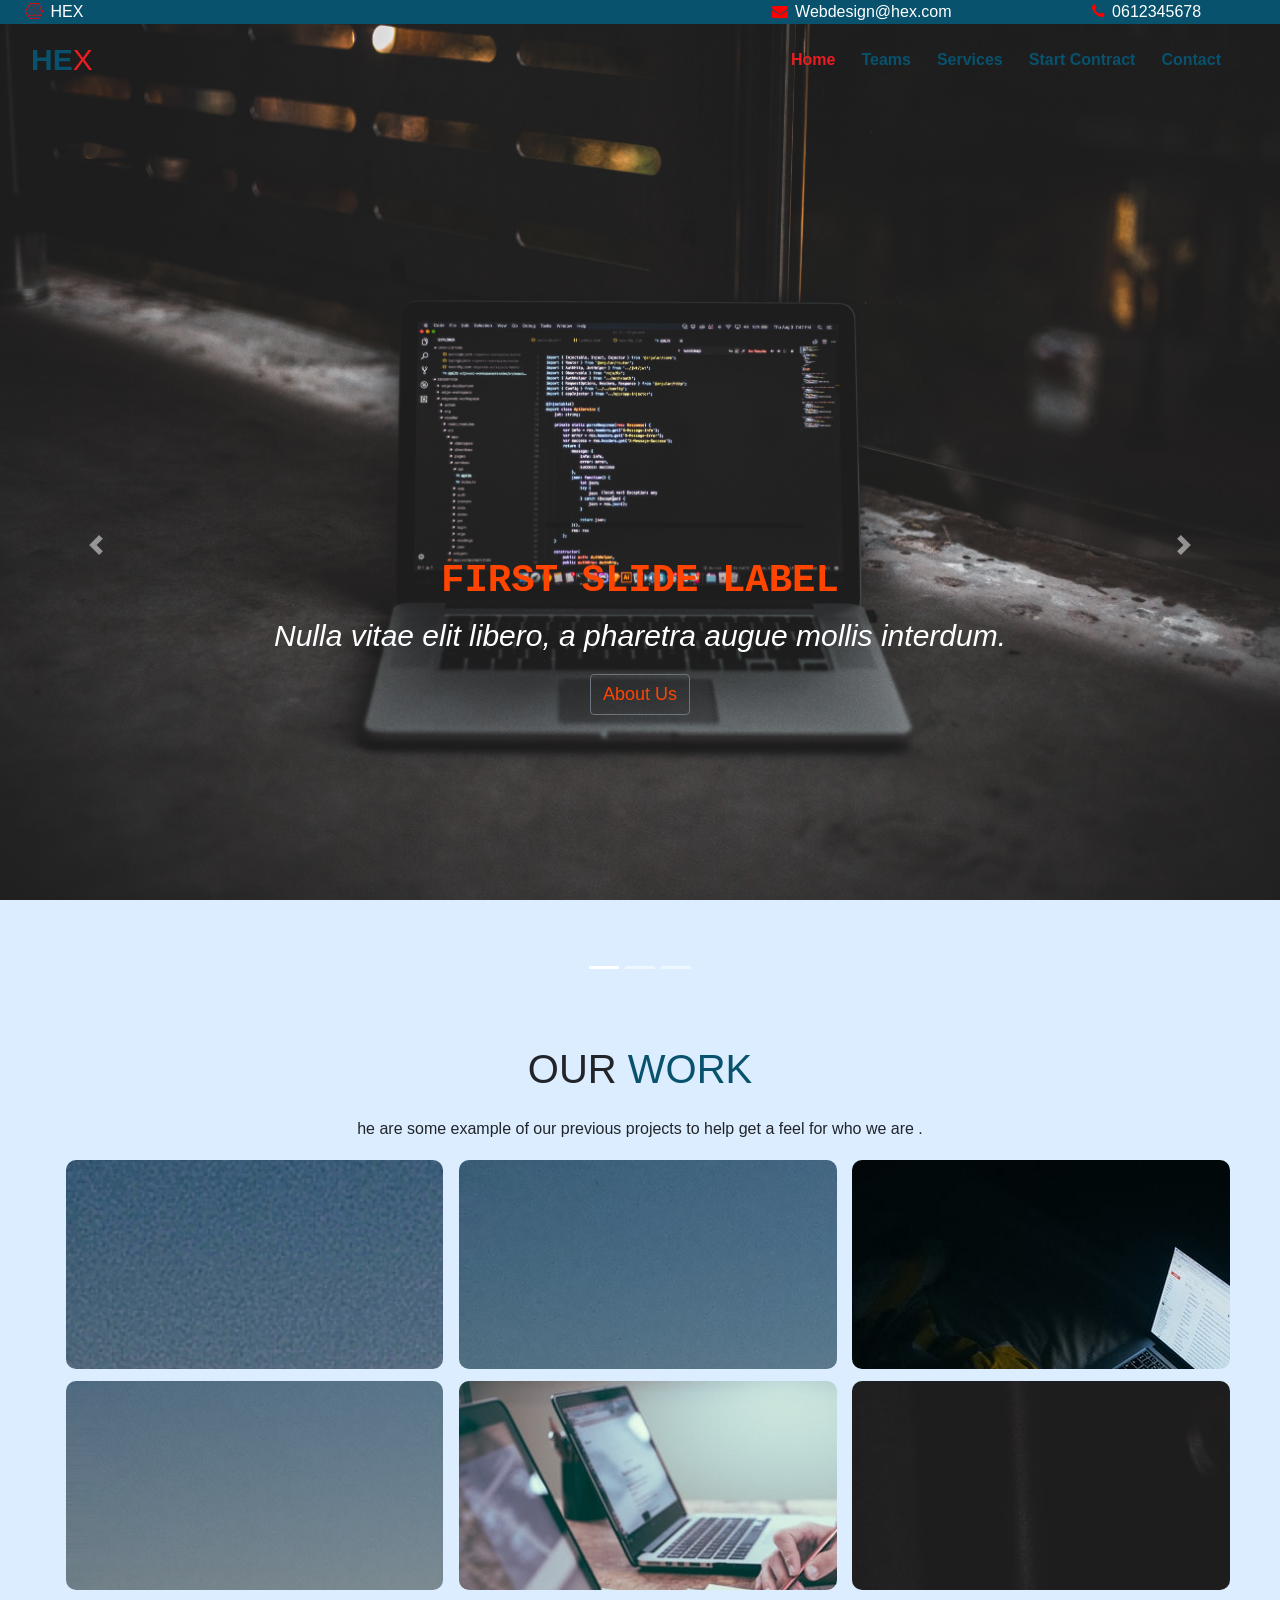
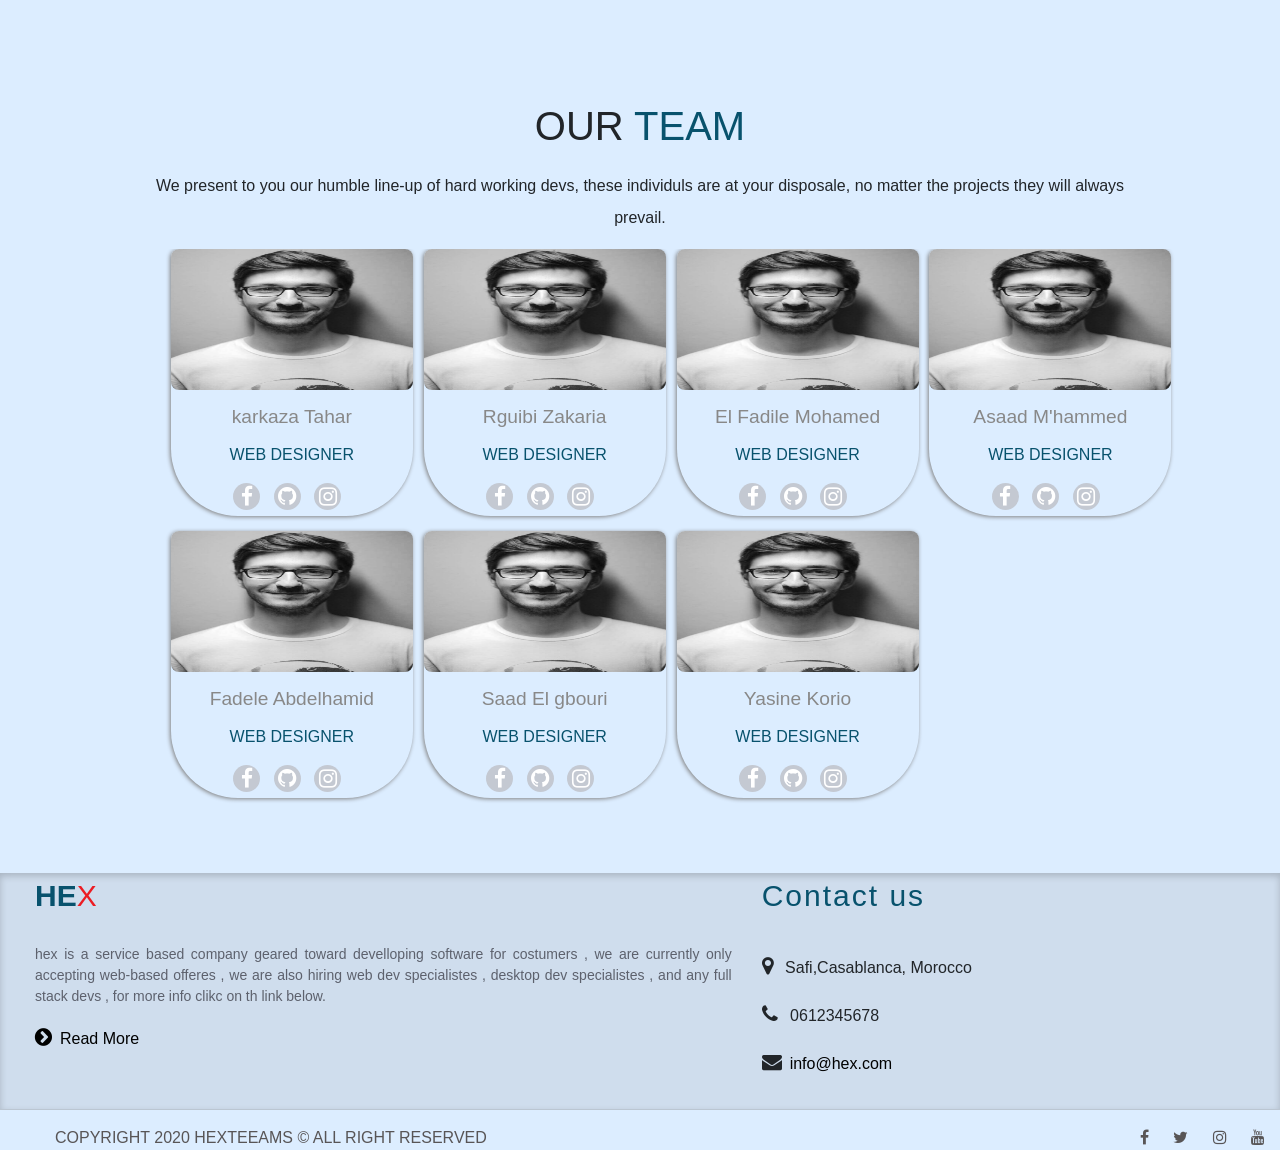
==== commit ab528e0b: "final" ====
--- a/index.html
+++ b/index.html
@@ -8,7 +8,7 @@
 	<!--Links for css-->
 	<link rel="stylesheet" type="text/css" href="css/bootstrap.min.css">
 	<link rel="stylesheet" type="text/css" href="css/fontawesome.min.css">
-	<link rel="stylesheet" type="text/css" href="css/mod2style.css">
+	<link rel="stylesheet" type="text/css" href="css/style.css">
 </head>
 <body>
 <section class="back">
@@ -18,13 +18,13 @@
         <div class="container-fluid">
             <div class="row">
                 <div class="col-sm-3 col-md  col-lg-7">
-                    <a href="#"><i class="fa fa-connectdevelop"></i> HEX</a>
+                    <a href="index.html"><i class="fa fa-connectdevelop"></i> HEX</a>
                 </div>
                 <div class="col-sm-6 col-md col-lg-3">
-                    <a href="#"><i class="fa fa-envelope "></i> Codia20teams@gmail.com</a>
+                    <a href="mailto:webdesign@hex.com"><i class="fa fa-envelope "></i> Webdesign@hex.com</a>
                 </div>
                 <div class="col-sm-3 col-md col-lg-1.5">
-                    <a href="#"><i class="fa fa-phone "></i> 0611827665</a>
+                    <a href="https://www.google.com/search?q=anime+glasses&sxsrf=ALeKk02F4OkYUg9i8J3cHzSN_PWdeEIOsg:1602529660635&source=lnms&tbm=isch&sa=X&ved=2ahUKEwip16eZ4K_sAhUU6OAKHSsvAEgQ_AUoAXoECA0QAw&biw=1366&bih=657#imgrc=8QuYu9bTkYwv7M"><i class="fa fa-phone "></i> 0612345678</a>
                 </div>
             </div>
         </div>
@@ -32,9 +32,9 @@
      </div>
 <!--End Upper bar --->
 <!-- Start navbar--->
- <nav class="navbar  navbar-expand-lg " style="background-color: transparent;">
+ <nav class="navbar  navbar-expand-lg" style="background-color: transparent;">
   <div class="container-fluid">
-        <a class="navbar-brand" href="#">
+        <a class="navbar-brand" href="index.html">
           <span>HE</span><span>X</span>
         </a>
         <button class="navbar-toggler navbar-light bg-light" type="button" data-toggle="collapse" data-target="#main-bar" aria-controls="main-bar" aria-expanded="false" aria-label="Toggle navigation">
@@ -44,19 +44,19 @@
         <div class="collapse navbar-collapse" id="main-bar">
           <ul class="navbar-nav ml-auto">
             <li class="nav-item active">
-              <a class="nav-link" href="index.html">Home </a>
+              <a class="nav-link" href="index.html">Home <span class="sr-only">(current)</span></a>
             </li>
             <li class="nav-item ">
               <a class="nav-link" href="teams.html">Teams </a>
             </li>
             <li class="nav-item ">
-              <a class="nav-link" href="page_service.html">Services</a>
+              <a class="nav-link" href="services.html">Services</a>
             </li>
              <li class="nav-item">
-              <a class="nav-link" href="page_contract.html">Start Contract</a>
+              <a class="nav-link" href="start_contract.html">Start Contract</a>
             </li>
              <li class="nav-item">
-              <a class="nav-link" href="page_contact_us.html">Contact</a>
+              <a class="nav-link" href="contact_us.html">Contact</a>
             </li>
            </ul>
           
@@ -75,27 +75,27 @@
 		  </ol>
 		  <div class="carousel-inner">
 		    <div class="carousel-item active">
-		      
+		      <!--<img src="images/s2.jpg" class="d-block w-100" alt="...">-->
 		      <div class="carousel-caption d-none d-md-block">
-		        <h5>Our Projects.</h5>
-            <p>Take a look at our previous work to get a feel for our way of doing things. <br> <i> what you see is what you get and what you get is what you see.</i></p>
-            <button  type="button" class="btn btn-outline-secondary"><a href="#projects"> Our projects.</a></button>
+		        <h5>First slide label</h5>
+		        <p>Nulla vitae elit libero, a pharetra augue mollis interdum.</p>
+            <button href="" type="button" class="btn btn-outline-secondary"><a href="#0"> About Us</a></button>
 		      </div>
 		    </div>
 		    <div class="carousel-item">
-		      
+		      <!--<img src="images/s3.jpg" class="d-block w-100" alt="...">-->
 		      <div class="carousel-caption d-none d-md-block">
-		        <h5>HEX, websites woth hex the value</h5>
-		        <p>We are a company founded by 6 proud persons, together we are the Hexagon. <br>And the costumer is the 4th dimention.</p>
-            <button href="" type="button" class="btn btn-outline-secondary"><a href="#aboutus"> About us</a></button>
+		        <h5>Second slide label</h5>
+		        <p>Lorem ipsum dolor sit amet, consectetur adipiscing elit.</p>
+            <button href="" type="button" class="btn btn-outline-secondary"><a href="#1"> Our Work</a></button>
 		      </div>
 		    </div>
 		    <div class="carousel-item">
-		      
+		      <!--<img src="images/s4.jpg" class="d-block w-100" alt="...">-->
 		      <div class="carousel-caption d-none d-md-block">
-		        <h5>Meet the Hexagon .</h5>
-		        <p>Have a look at our humble crew, we want you to feel home. <br> yet, Treated as a guest.</p>
-             <button href="#crew" type="button" class="btn btn-outline-secondary">Soliders</button>
+		        <h5>Third slide label</h5>
+		        <p>Praesent commodo cursus magna, vel scelerisque nisl consectetur.</p>
+             <button href="" type="button" class="btn btn-outline-secondary"><a href="#2"> Our Team</a></button>
 		      </div>
 		    </div>
 		  </div>
@@ -111,164 +111,167 @@
 </section>
 	<!-- END SLIDER -->
 
-  <!-- Start About Us -->
-
-      <div id="aboutus" class="container bg-dark">
+  <!-- Start About Us 
+
+      <div id="0" class="container bg-dark">
         <div class="card bg-dark text-white">
-          <img src="images/im2.jpg" class="card-img" alt="mhaymed">
+          <img src="a1.jpg" class="card-img" alt="mhaymed">
           <div class="card-img-overlay">
             <h5 class="card-title">about us</h5>
-            <p class="card-text">Hex is a web development company, we do not sell templates , each website is made with care and driven to perfection. </p>
-            <p class="card-text">our crew is composed of many full stack devs , a graphic designer and penetration tester . This line-up is made of hand picked individuals to help ensure our products are of quality.</p>
+            <p class="card-text">makancheb3ouch flouss,ghadin nharbo </p>
+            <p class="card-text">3azi hreb w la7hom</p>
           </div>
           </div>
-      </div>
+      </div>-->
 
   <!-- End About Us ---> 
 <!--- Start Our Work -->
- <div class="our-work text-center" id="projects">
-   <div class="container">
-    <h2 class="upper">our<span class="main-color"> work</span></h2>
-     <p>Le lorem ipsum est, en imprimerie, une suite de mots sans signification utilisée à titre provisoire pour calibrer une mise en page, le texte définitif venant remplacer le faux-texte dès qu'il est prêt ou que la mise en page est achevée. Généralement, on utilise un texte en faux latin, le Lorem ipsum ou Lipsum.</p>
-     <div class="items-box">
-       <div class="item">
-         <img src="images/im22.jpg" alt=""/>
-         <div class="over">
-           <h4 class="upper">web design</h4>
-           <p>remplacer le faux-texte dès qu'il est prêt ou que la mise en page est achevée. Généralement, on utilise un texte en faux latin, le Lorem ipsum ou Lipsum.</p>
-           <button class="upper"> show project</button>
-         </div>
-       </div>
-       <div class="item">
-         <img src="images/im22.jpg" alt=""/>
-         <div class="over">
-           <h4 class="upper">web design</h4>
-           <p>remplacer le faux-texte dès qu'il est prêt ou que la mise en page est achevée. Généralement, on utilise un texte en faux latin, le Lorem ipsum ou Lipsum.</p>
-           <button class="upper"> show project</button>
-         </div>
-       </div>
-       <div class="item">
-         <img src="images/im22.jpg" alt=""/>
-         <div class="over">
-           <h4 class="upper">web design</h4>
-           <p>remplacer le faux-texte dès qu'il est prêt ou que la mise en page est achevée. Généralement, on utilise un texte en faux latin, le Lorem ipsum ou Lipsum.</p>
-           <button class="upper"> show project</button>
-         </div>
-       </div>
-       <div class="item">
-         <img src="images/im22.jpg" alt=""/>
-         <div class="over">
-           <h4 class="upper">web design</h4>
-           <p>remplacer le faux-texte dès qu'il est prêt ou que la mise en page est achevée. Généralement, on utilise un texte en faux latin, le Lorem ipsum ou Lipsum.</p>
-           <button class="upper"> show project</button>
-         </div>
-       </div>
-       <div class="item">
-         <img src="images/im22.jpg" alt=""/>
-         <div class="over">
-           <h4 class="upper">web design</h4>
-           <p>remplacer le faux-texte dès qu'il est prêt ou que la mise en page est achevée. Généralement, on utilise un texte en faux latin, le Lorem ipsum ou Lipsum.</p>
-           <button class="upper"> show project</button>
-         </div>
-       </div>
-       <div class="item">
-         <img src="images/im22.jpg" alt=""/>
-         <div class="over">
-           <h4 class="upper">web design</h4>
-           <p>remplacer le faux-texte dès qu'il est prêt ou que la mise en page est achevée. Généralement, on utilise un texte en faux latin, le Lorem ipsum ou Lipsum.</p>
-           <button class="upper"> show project</button>
-         </div>
-       </div>
-       <div class="item hidden">
-         <img src="images/im22.jpg" alt=""/>
-       </div>
-       <div class="item hidden">
-         <img src="images/im22.jpg" alt=""/>
-       </div>
-       <div class="item hidden">
-         <img src="images/im22.jpg" alt=""/>
-       </div>
-     </div>
-     <button class="show-more upper">show more</button>
-   </div>
- </div>
+ <div class="our-work text-center  " id="1">
+   <div class="container-fluid">   
+        <h2 class="upper">Our<span class="main-color"> Work</span></h2>
+        <p>he are some example of our previous projects to help get a feel for who we are .</p>
+        <div class="row text-center">
+         <div class="items-box">
+           <div class="item">
+             <img src="images/a4.jpg" alt=""/>
+             <div class="over">
+               <h4 class="upper">web design</h4>
+               <p>remplacer le faux-texte dès qu'il est prêt ou que la mise en page est achevée. Généralement, on utilise un texte en faux latin, le Lorem ipsum ou Lipsum.</p>
+               <button class="upper"> show project</button>
+             </div>
+           </div>
+           <div class="item">
+             <img src="images/a3.jpg" alt=""/>
+             <div class="over">
+               <h4 class="upper">web design</h4>
+               <p>remplacer le faux-texte dès qu'il est prêt ou que la mise en page est achevée. Généralement, on utilise un texte en faux latin, le Lorem ipsum ou Lipsum.</p>
+               <button class="upper"> show project</button>
+             </div>
+           </div>
+           <div class="item">
+             <img src="images/im55.jpg" alt=""/>
+             <div class="over">
+               <h4 class="upper">web design</h4>
+               <p>remplacer le faux-texte dès qu'il est prêt ou que la mise en page est achevée. Généralement, on utilise un texte en faux latin, le Lorem ipsum ou Lipsum.</p>
+               <button class="upper"> show project</button>
+             </div>
+           </div>
+           <div class="item">
+             <img src="images/a2.jpg" alt=""/>
+             <div class="over">
+               <h4 class="upper">web design</h4>
+               <p>remplacer le faux-texte dès qu'il est prêt ou que la mise en page est achevée. Généralement, on utilise un texte en faux latin, le Lorem ipsum ou Lipsum.</p>
+               <button class="upper"> show project</button>
+             </div>
+           </div>
+           <div class="item">
+             <img src="images/im1.jpg" alt=""/>
+             <div class="over">
+               <h4 class="upper">web design</h4>
+               <p>remplacer le faux-texte dès qu'il est prêt ou que la mise en page est achevée. Généralement, on utilise un texte en faux latin, le Lorem ipsum ou Lipsum.</p>
+               <button class="upper"> show project</button>
+             </div>
+           </div>
+           <div class="item">
+             <img src="images/im2.jpg" alt=""/>
+             <div class="over">
+               <h4 class="upper">web design</h4>
+               <p>remplacer le faux-texte dès qu'il est prêt ou que la mise en page est achevée. Généralement, on utilise un texte en faux latin, le Lorem ipsum ou Lipsum.</p>
+               <button class="upper"> show project</button>
+             </div>
+           </div>
+           <div class="item hidden">
+             <img src="images/im22.jpg" alt=""/>
+           </div>
+           <div class="item hidden">
+             <img src="images/im1.jpg" alt=""/>
+           </div>
+           <div class="item hidden">
+             <img src="images/im2.jpg" alt=""/>
+           </div>
+         </div>
+         <!--<button class="show-more upper">show more</button>-->
+       </div>
+      </div>
+    </div>
 <!-- END Our work -->
 <!-- Start Our team -->
- <div class="our-team text-center" id="crew">
-   <div class="container">
-     <h2 class="upper">our<span class="main-color"> team</span></h2>
-     <p class="main">Le lorem ipsum est, en imprimerie, une suite de mots sans signification utilisée à titre provisoire pour calibrer une mise en page, le texte définitif venant remplacer le faux-texte dès qu'il est prêt ou que la mise en page est achevée. Généralement, on utilise un texte en faux latin, le Lorem ipsum ou Lipsum.</p>
+ <div class="our-team text-center" id="2">
+   <div class="container-fluid">
+     <h2 class="upper">Our<span class="main-color"> Team</span></h2>
+     <p class="main">We present to you our humble line-up of hard working devs, these individuls are at your disposale, no matter the projects they will always prevail.</p>
      <div class="the-team">
        <div class="person">
          <img src="images/p1.jpg">
-         <h3 class="upper">karkaza tahar</h3>
+         <h3 class="">karkaza Tahar</h3><p class="upper main-color">web designer</p>
          <div class="social-icons">
            <i class="fa fa-facebook fa-lg"></i>
             <i class="fa fa-github fa-lg"></i>
              <i class="fa fa-instagram fa-lg"></i>
          </div>
-         <p>Le lorem ipsum est, en imprimerie, une suite de mots sans signification utilisée à titre provisoire pour calibrer une mise en page</p>
+
+         <!--<p>Le lorem ipsum est, en imprimerie, une suite de mots sans signification utilisée à titre provisoire pour calibrer une mise en page</p>-->
        </div>
        <div class="person">
          <img src="images/p1.jpg">
-         <h3 class="upper">karkaza tahar</h3>
+         <h3 class="">Rguibi Zakaria</h3><p class="upper main-color">web designer</p>
          <div class="social-icons">
            <i class="fa fa-facebook fa-lg"></i>
             <i class="fa fa-github fa-lg"></i>
              <i class="fa fa-instagram fa-lg"></i>
          </div>
-         <p>Le lorem ipsum est, en imprimerie, une suite de mots sans signification utilisée à titre provisoire pour calibrer une mise en page</p>
+         <!--<p>Le lorem ipsum est, en imprimerie, une suite de mots sans signification utilisée à titre provisoire pour calibrer une mise en page</p>-->
        </div>
        <div class="person">
          <img src="images/p1.jpg">
-         <h3 class="upper">karkaza tahar</h3>
+         <h3 >El Fadile Mohamed</h3><p class="upper main-color">web designer</p>
          <div class="social-icons">
            <i class="fa fa-facebook fa-lg"></i>
             <i class="fa fa-github fa-lg"></i>
              <i class="fa fa-instagram fa-lg"></i>
          </div>
-         <p>Le lorem ipsum est, en imprimerie, une suite de mots sans signification utilisée à titre provisoire pour calibrer une mise en page</p>
+         <!--<p>Le lorem ipsum est, en imprimerie, une suite de mots sans signification utilisée à titre provisoire pour calibrer une mise en page</p>-->
        </div>
        <div class="person">
          <img src="images/p1.jpg">
-         <h3 class="upper">karkaza tahar</h3>
+         <h3 >Asaad M'hammed</h3><p class="upper main-color">web designer</p>
          <div class="social-icons">
            <i class="fa fa-facebook fa-lg"></i>
             <i class="fa fa-github fa-lg"></i>
              <i class="fa fa-instagram fa-lg"></i>
          </div>
-         <p>Le lorem ipsum est, en imprimerie, une suite de mots sans signification utilisée à titre provisoire pour calibrer une mise en page</p>
-       </div>
-       <div class="person">
-         <img src="images/p1.jpg">
-         <h3 class="upper">karkaza tahar</h3>
-         <div class="social-icons">
-           <i class="fa fa-facebook fa-lg"></i>
-            <i class="fa fa-github fa-lg"></i>
-             <i class="fa fa-instagram fa-lg"></i>
-         </div>
-         <p>Le lorem ipsum est, en imprimerie, une suite de mots sans signification utilisée à titre provisoire pour calibrer une mise en page</p>
-       </div>
-       <div class="person">
-         <img src="images/p1.jpg">
-         <h3 class="upper">karkaza tahar</h3>
-         <div class="social-icons">
-           <i class="fa fa-facebook fa-lg"></i>
-            <i class="fa fa-github fa-lg"></i>
-             <i class="fa fa-instagram fa-lg"></i>
-         </div>
-         <p>Le lorem ipsum est, en imprimerie, une suite de mots sans signification utilisée à titre provisoire pour calibrer une mise en page</p>
-       </div>
-       <div class="person">
-         <img src="images/p1.jpg">
-         <h3 class="upper">karkaza tahar</h3>
-         <div class="social-icons">
-           <i class="fa fa-facebook fa-lg"></i>
-            <i class="fa fa-github fa-lg"></i>
-             <i class="fa fa-instagram fa-lg"></i>
-         </div>
-         <p>Le lorem ipsum est, en imprimerie, une suite de mots sans signification utilisée à titre provisoire pour calibrer une mise en page</p>
-       </div>
+         <!--<p>Le lorem ipsum est, en imprimerie, une suite de mots sans signification utilisée à titre provisoire pour calibrer une mise en page</p>-->
+       </div>
+           <div class="person">
+             <img src="images/p1.jpg">
+            <h3 >Fadele Abdelhamid</h3><p class="upper main-color">web designer</p>
+             <div class="social-icons">
+               <i class="fa fa-facebook fa-lg"></i>
+                <i class="fa fa-github fa-lg"></i>
+                 <i class="fa fa-instagram fa-lg"></i>
+             </div>
+             <!--<p>Le lorem ipsum est, en imprimerie, une suite de mots sans signification utilisée à titre provisoire pour calibrer une mise en page</p>-->
+           </div>
+           <div class="person">
+             <img src="images/p1.jpg">
+             <h3 class="">Saad El gbouri</h3><p class="upper main-color">web designer</p>
+             <div class="social-icons">
+               <i class="fa fa-facebook fa-lg"></i>
+                <i class="fa fa-github fa-lg"></i>
+                 <i class="fa fa-instagram fa-lg"></i>
+             </div>
+            <!--<p>Le lorem ipsum est, en imprimerie, une suite de mots sans signification utilisée à titre provisoire pour calibrer une mise en page</p>-->
+           </div>
+           <div class="person">
+             <img src="images/p1.jpg">
+            <h3 class="">Yasine Korio</h3><p class="upper main-color">web designer</p>
+             <div class="social-icons">
+               <i class="fa fa-facebook fa-lg"></i>
+                <i class="fa fa-github fa-lg"></i>
+                 <i class="fa fa-instagram fa-lg"></i>
+             </div>
+             <!--<p>Le lorem ipsum est, en imprimerie, une suite de mots sans signification utilisée à titre provisoire pour calibrer une mise en page</p>-->
+           </div>
      </div>
    </div>
  </div>
@@ -279,24 +282,48 @@
 
 	<!--- Start Footer -->
  <div class="Footer">
-   <div class="container">
+   <div class="container-fluid">
      <div class="row">
-      <div class="col-sm-9">
+      <div class="col-sm-7">
         <div class="site-info">
           <h2 class="text-left"><span>HE</span><span>X</span></h2>
-            <p>Kinshasa02-10-2020Revue de presse - L’adoption du calendrier de la session parlementaire de septembre à l’Assemblée nationale a retenu l’attention de la majorité des journaux parus ce vendredi dans la capitale congolaise.
-            L’AGENCE CONGOLAISE DE PRESSE rapporte que les députés nationaux ont adopté jeudi, au cours d’une plénière présidée par la présidente de l’Assemblée nationale, Jeanine Mabunda, le calendrier de la session ordinaire de septembre.</p>
-            <a href="teams.html"><i class="befor fa fa-chevron-circle-right"></i>Read More</a>
+            <p>
+              hex is a service based company geared toward develloping software for costumers , we are currently only accepting 
+              web-based offeres , we are also hiring web dev specialistes , desktop dev specialistes , and any full stack devs , for more info clikc on th link below.
+            </p>
+            <!--<a href="teams.html"><i class="befor fa fa-chevron-circle-right"></i>Read More</a>-->
+            <a href="https://www.google.com/search?q=and+other+jokes+you+tell+yourself&tbm=isch&ved=2ahUKEwjco7Oa4K_sAhUV_BoKHY-hCesQ2-cCegQIABAA&oq=and+other+jo&gs_lcp=[base64]&sclient=img&ei=fqmEX9zsN5X4a4_DptgO&bih=657&biw=1366#imgrc=UiQF00uLwQHcfM"><i class="befor fa fa-chevron-circle-right"></i>Read More</a>
         </div>
       </div>
-      
-      <div class="col-sm-3">
+      <!--<div class="col-sm-4">
+         <div class="helpful-links text-left">
+          <h2>Helpful Links</h2>
+           <div class="row">
+             <div class="col">
+               <ul class="list-unstyled">
+                 <li><i class="befor fa fa-arrow-right"></i>About</li>
+                 <li><i class="befor fa fa-arrow-right"></i>Teams</li>
+                 <li><i class="befor fa fa-arrow-right"></i>Start Contract</li>
+               </ul>
+             </div>
+             <div class="col">
+               <ul class="list-unstyled">
+                 <li><i class="befor fa fa-arrow-right"></i>About</li>
+                 <li><i class="befor fa fa-arrow-right"></i>Teams</li>
+                 <li><i class="befor fa fa-arrow-right"></i>Start Contract</li>
+               </ul>
+             </div>
+
+           </div>
+         </div>
+      </div>-->
+      <div class="col-sm-5">
          <div class="contact text-left">
            <h2>Contact us</h2>
            <ul class="list-unstyled">
-             <li><i class="befor fa fa-map-marker "></i>  ggytfahuagyugaftfa</li>
-              <li><i class="befor fa  fa-phone"></i>   064452545245</li>
-               <li><i class="befor fa fa-envelope"></i><a href="mailto:Hex20teams@gmail.com?subject=contact" style="text-decoration: none;">Hex20teams@gmail.com</a></li>
+             <li><i class="befor fa fa-map-marker "></i>  Safi,Casablanca, Morocco</li>
+              <li><i class="befor fa  fa-phone"></i>   0612345678</li>
+               <li><i class="befor fa fa-envelope"></i><a href="mailto:info@hex.com" style="text-decoration: none;">info@hex.com</a></li>
            </ul>
          </div>
       </div>
@@ -311,12 +338,12 @@
     <!---Emd Footer --->
     <!-- Star CopyRight--->
  <div class="Copyright">
-  <div class="container">
-    <div class="row">
-      <div class="col copy text-left text-uppercase">
+  <div class="container-fluid">
+    <dir class="row">
+      <div class=" col-sm-12 col-md-7 col-lg-6 copy text-left text-uppercase">
         copyright 2020 HexTeeams &copy; ALL right Reserved
       </div>
-      <div class="col text-right">
+      <div class="col-sm-12 col-md-5 col-lg-6 text-right">
         <ul class="list-unstyled">
           <li><a href="#"><i class="fa fa-facebook"></i></a></li>
            <li><a href="#"><i class="fa fa-twitter"></i></a></li>
@@ -324,7 +351,7 @@
            <li><a href="#"><i class="fa fa-youtube"></i></a></li>
         </ul>
       </div>
-    </div>
+    </dir>
   </div>
 
    
--- a/css/style.css
+++ b/css/style.css
@@ -0,0 +1,601 @@
+/*
+theme name : tahar 
+theme coder : karkaza 
+FirstColor : ;
+SecondColor: ;
+*/
+
+.homer :a {
+  text-decoration: none;
+  color: black;
+  }
+  .homer : a:hover{
+      text-decoration: none;
+      color: brown;
+  }
+.homer {
+  background-color: #8b091f;
+  border: none;
+  color: white;
+  padding: 20px;
+  text-align: center;
+  text-decoration: none;
+  display: inline-block;
+  font-size: 16px;
+  margin: 4px 2px;
+  border-radius: 50%;
+}
+
+.homer:hover{
+  background-color: #0f0104;
+  color:brown;
+}
+
+
+/* about us */
+#aboutus{
+  margin-top: 20px;
+}
+
+
+.upper{
+  text-transform: uppercase;
+}
+.hidden{
+  display: none;
+}
+.main-color{
+  color: #08526d;
+}
+.main-background{
+  background-color: #08526d;
+}
+/*background slider fixed */
+.back{
+background-image: url(../images/im2.jpg);
+    background-size: cover;
+    background-position: top center;
+    position: relative;
+    z-index: 1;
+        background-attachment: fixed;
+}
+/* Start Upper bar*/
+
+.Upper-bar{
+    background-color: #08526d;
+    color: #fff;
+    /*padding: 10px;*/
+    align-items: center;
+}
+.Upper-bar .logo,.tele-mail{
+  margin: 10px 0;
+}
+@media(max-width: 576px){
+  .Upper-bar .logo{
+    margin-bottom: 0;
+  }
+}
+.Upper-bar .container-fluid a{
+    color: #fff; text-decoration: none; margin-right: 10px; margin-left: 10px;  margin-bottom: -5px;
+    
+}
+.Upper-bar .container-fluid a i{
+    color: red; margin-right: 3px; 
+    
+}
+
+
+/*End Upper bar*/
+/*start navbar */
+.bg-light {
+    /*box-shadow: -4px 1px 5px 0px black; 
+    margin-bottom: 20px;*/
+}
+.navbar-brand > span{
+  font-size: 30px;
+}
+.navbar-brand span:first-child{
+    font-weight: bold;
+    color: #08526d;
+}
+.navbar-brand span:last-child{
+    color: #ec1c23;
+}
+.navbar .navbar-nav{
+    margin-right: 20px;
+}
+.navbar .navbar-nav .nav-link {
+    font-size: 16px;
+    font-weight: bold;
+    color: #08526d;
+    margin-left: 10px;
+}
+.navbar  .navbar-nav .nav-link:hover{
+    color: #ec1c23;
+    -webkit-background-size:cover !important;
+    -moz-background-size: cover;
+    -o-background-size:cover;
+}
+
+.navbar .navbar-nav .active>.nav-link {
+    color: #ec1c23 !important;
+}
+.navbar .hamburger {
+    height: 60px;
+    width: 60px;
+    display: inline-block;
+    border: 3px solid white;
+    border-radius: 50%;
+    position: relative;
+    display: flex;
+    align-items: center;
+    justify-content: center;
+    z-index: 100;
+    cursor: pointer;
+    transform: scale(.8);
+    margin-right: 20px;
+}
+/*end navbar*/
+/*start slider*/
+.carousel .carousel-caption button:hover{
+  background-color: #fff;
+}
+.carousel-caption button a{
+  color: #ff4500;
+    font-size: 18px;
+    font-weight: 500;
+}
+.carousel-caption button a:hover{
+  color: red;
+  text-decoration: none;
+}
+.carousel-item{
+    height: 100vh;
+    min-height: 300px;
+    background:no-repeat center center scroll;
+    -webkit-background-size:cover !important;
+    -moz-background-size: cover;
+    -o-background-size:cover;
+}
+.carousel-caption{
+    /*margin-bottom: 230px;*/
+    bottom: 260px;
+    
+}
+.carousel-caption h5{
+    text-transform: uppercase; 
+    font-size: xxx-large;
+    font-weight: bold;
+    font-family: monospace;
+    color: orangered;
+
+}
+.carousel-caption p{
+    font-size: 30px;
+    font-style: oblique;
+    font-weight: 100;
+}
+
+/*end slider*/
+/* Start Our work */
+.our-work{
+  padding: 50px 0;
+}
+.our-work h2{
+  font-weight: normal;
+  font-size: 40px;
+  margin-bottom: 20px;
+}
+.our-work h2 ~ p{
+  line-height: 2;
+  margin: 15px 127px;
+}
+@media(max-width: 576px){
+  .our-work h2 ~ p{
+    line-height: 1,5;
+    margin: 15px 0px;
+   }
+}
+@media(max-width: 768px){
+      .our-work h2 ~ p{
+        margin: 15px 50px;
+      }
+}
+button.show-more.upper {
+    color: #212121;
+    background: #2982a29e;
+    margin-top: 30px;
+    width: 160px;
+    border: 2px solid #90868666;
+    /* font-size: 20px; */
+    font-weight: bold;
+    border-radius: 7px;
+    padding: 5px;
+    position: relative;
+    left: 600px;
+}
+@media(max-width: 596px){
+  button.show-more.upper{
+    position: relative;
+    left: 166px;
+  }
+}
+button.show-more.upper:hover {
+    color: #fff;
+    background: black;
+    -webkit-transition:all .5s ease-in-out;
+    -moz-transition:all .5s ease-in-out;
+    -o-transition:all .5s ease-in-out;
+    transition:all .5s ease-in-out;
+}
+.our-work .items-box{
+  overflow: hidden;
+  margin: 0px 50px;
+}
+@media(max-width: 596px){
+      .our-work .items-box{
+        overflow: hidden;
+        margin: 0px;
+      }
+       .our-work .row .items-box .item {
+        float: left;
+        width: 48%;
+        overflow: hidden;
+        margin-left: 1.33333%;
+        margin-bottom: 12px;
+        border-radius: 10px;
+        position: relative;
+        height: 209px;
+      }
+
+      
+  
+}
+
+.our-work .items-box .item{
+  float: left;
+ width: 32%; /*  width: 30%;height: 390px;*/
+  overflow: hidden;
+  margin-left: 1.33333%;
+  margin-bottom: 12px;
+  border-radius: 10px;
+  position: relative;
+  height: 209px;
+
+}
+.our-work .items-box .item:hover .over{
+  display: block;
+
+}
+.our-work .items-box .over{
+ position: absolute;
+ top: 0;
+ left: 0;
+ width: 100%;
+ height: 100%;
+ background-color: rgba(247,96,14,.9);
+ color: #fff;
+ -webkit-transition:all .5s ease-in-out;
+    -moz-transition:all .5s ease-in-out;
+    -o-transition:all .5s ease-in-out;
+    transition:all .5s ease-in-out;
+   display: none;
+}
+.our-work .items-box .over h4{
+  margin-top: 19px;
+    margin-bottom: 13px;
+}
+.our-work .items-box .over p{
+     font-size: 13px;
+    /* font-style: inherit; */
+    font-weight: 100;
+    margin-bottom: -2px;
+    line-height: 1.5;
+}
+.our-work .items-box .over button{
+    color: #f7f6f5;
+    background: transparent;
+    margin-top: 30px;
+    width: 160px;
+    border: 2px solid #efe6e6fc;
+    /* font-size: 20px; */
+    /* font-weight: bold; */
+    border-radius: 16px;
+    padding: 6px;
+    -webkit-transition:all .5s ease-in-out;
+    -moz-transition:all .5s ease-in-out;
+    -o-transition:all .5s ease-in-out;
+    transition:all .5s ease-in-out;
+}
+.our-work .items-box .over button:hover{
+  color: #e45c12;
+  background-color: #fff;
+}
+/*end Our work*/
+
+/* Start Our team */
+
+
+.our-team{
+  padding: 50px 0px;
+}
+/*.our-team .container{
+  margin-right: 34px;
+}*/
+.our-team h2{
+  font-weight: normal;
+  font-size: 40px;
+  margin-bottom: 20px;
+
+}
+.our-team .main{ /* paragraphe de team */
+  line-height: 2;
+  margin: 15px 127px;
+}
+@media(max-width: 768px){
+      .our-team .main{
+        margin: 15px 50px;
+      }
+}
+.our-team .container-fluid .the-team .line2-ourteam{
+    margin: 0px 100px;
+}
+/*   Media For Our team */
+@media(max-width: 596px){
+ .our-team .main{
+    line-height: 1.5;
+    margin: 20px 0;
+  }
+  .our-team .container-fluid .the-team{
+    margin: 0px 0px;
+  }
+   .our-team .container-fluid .the-team .person {
+      width: 49%;
+        margin-bottom: 10px;
+      border-radius: 8px;
+    
+  }
+  .our-team .container-fluid .the-team .line2-ourteam{
+    margin: 0px;
+  }
+  
+}
+@media(max-width: 768px){
+  .our-team .container-fluid .the-team{
+    margin: 0px 0px;
+  }
+  .our-team .container-fluid .the-team  .person{
+    width: 32%;
+  }
+
+}
+@media(max-width: 992px){
+  .our-team .container-fluid .the-team{
+    margin: 0px 20px 0px 100px;
+  }
+}
+@media(max-width: 1200px){
+  .our-team .container-fluid .the-team{
+     margin: 0px 20px 0px 90px;
+  }
+}
+
+/*  Fin media Our Team */
+
+
+.our-team .the-team {
+    overflow: hidden;
+    margin: 0px 20px 0px 145px;
+}
+
+.our-team .the-team .person{
+      float: left;
+    width: 21%;
+    margin-left: 1%;
+    color: #888;
+    /* border: 1px solid black; */
+    box-shadow: -1px 1px 4px grey;
+    margin-bottom: 15px;
+       border-radius: 8px 8px 67px 67px;
+    height: 267px;
+    width: 242px;
+}
+.our-team .the-team .person:hover {
+  color: #170d0dd9;
+  box-shadow: -3px 0px 3px black;
+    border-radius: 20px;
+}
+.our-team .the-team .person:hover img{
+  filter: none;
+  -webkit-filter: grayscale(0);
+}
+.our-team .the-team .person:hover .fa-facebook{
+  background-color:#3b5998;
+}
+.our-team .the-team .person:hover .fa-github{
+   background-color: #333;
+}
+.our-team .the-team .person:hover .fa-instagram{
+  background-color:#e1306c;
+}
+.our-team .the-team .person h3{
+    font-size: 1.2rem;
+    margin-top: 15px;
+    margin-bottom: 15px;
+  }
+  .our-team .the-team .person .social-icons i{
+    color: #fff;
+     margin-right: 9px;
+    margin-bottom: 15px;
+    background: #c1c6ceeb;;
+    height: 27px;
+    width: 27px;
+    line-height: 27px;
+    border-radius: 50%;
+  }
+ 
+.our-team .the-team .person img{
+    width: 100%;
+    height: 141px;
+ filter: gray;
+ filter: grayscale(1);
+ -webkit-filter: grayscale(1);
+  border-radius: 8px;
+}
+/* End Our Team */
+/* Start Contact */
+
+.Container  .contact_us ,.contact_us .row {
+  margin-right: 0px;
+      margin-left: 10px
+} 
+.Container  .contact_us h3 {
+   margin-top: 21px;
+    margin-bottom: 39px;
+    font-family: unset;
+    font-size: -webkit-xxx-large;
+    color: #6c63ff;
+}
+/* End Contact*/
+/* Start Teams*/
+
+.teams {
+  padding: 20px 0;
+}
+.teams .row{
+    margin-top: 17px;
+}
+
+.teams  h1{
+    font-size: 40px;
+    color: #08526d;
+     /*margin-bottom: -.5rem;*/
+     margin-bottom: -0.5px;
+    letter-spacing: 5px;
+}
+.teams p{
+    font-size: 14px;
+    color:#3a3c46c4;
+    margin-bottom: 20px;
+    font-weight: 400;
+}
+.teams span{
+    /* font-size: 34px; */
+    color: #3a3c46c4;
+    font-weight: 400;
+    color: #ec1c23;
+    /* margin-bottom: 33px; */
+    /* padding-bottom: 20px;*/
+
+}
+.teams .card {
+    margin-bottom: 15px;
+}
+.teams .card a {
+    position: relative;
+    margin-left: 7px;
+    bottom: -7px;
+    left: 65px;
+    border: 10px;
+    padding: 2px 8px;
+}
+.teams .card .btn{
+  color: #fff;
+  background-color: #0c749abf;
+}
+.teams .card .btn:hover{
+  color: #fff;
+  background-color: #ec1c23;
+}
+.teams .card .card-link{
+  color: #0c749abf;
+}
+.teams .card .card-link:hover{
+  color: #ec1c23;
+}
+
+/*End Teams */
+
+/* Start Footer */
+body{
+    background-color: rgb(220 237 255);
+}
+.Footer {
+    margin-top: 10px;
+ background-color: rgb(0 123 255 / 7%);
+}
+.Footer .row{
+    padding: 5px 0;
+    /* border-top: 1px solid #0000004a; */
+    box-shadow: inset 0px 3px 7px 0px #00000030;
+    background-color: rgb(209 209 209 / 39%);
+
+}
+.Footer .site-info {
+  text-align-last: start;
+    margin-left: 20px;
+}
+
+.Footer .site-info h2,.helpful-links h2,.contact h2{
+  font-size: 30px;
+  margin-bottom: 30px;
+  font-family: unset;
+}
+.Footer .helpful-links h2,.contact h2{
+    color: #08526d;
+    letter-spacing: 2px;
+}
+.site-info h2 span:first-child{
+    font-weight: bold;
+    color: #08526d;
+}
+.site-info h2 span:last-child{
+    color: #ec1c23;
+}
+.site-info p{
+    font-size: 14px;
+    color:#3a3c46c4;
+    margin-bottom: 20px;
+    font-weight: 400;
+    text-align: justify;
+}
+.Footer .site-info a,.contact a {
+   text-decoration: none;
+   color: #000;
+}
+.Footer .site-info .fa,.helpful-links  .fa, .contact .fa{
+    margin-right: 8px;
+    font-size: 20px;
+
+}
+
+.Footer .row {
+    padding: 5px 0;
+}
+.Footer .helpful-links ul li{
+   line-height: 3;
+}
+.contact ul li{
+     line-height: 3;
+}
+
+
+/*END Footer */
+/* Start Copyright */
+.Copyright {
+   border-top: 1px solid #77777754;
+    height: 20px;
+}
+.Copyright ul {
+   margin: unset;
+
+}
+.Copyright ul li{
+   margin-left: 20px;
+  display: inline-block;
+}
+.Copyright ul li a,.copy{
+  color: #4e4949ed;
+}
+
+/* End Copyright */
